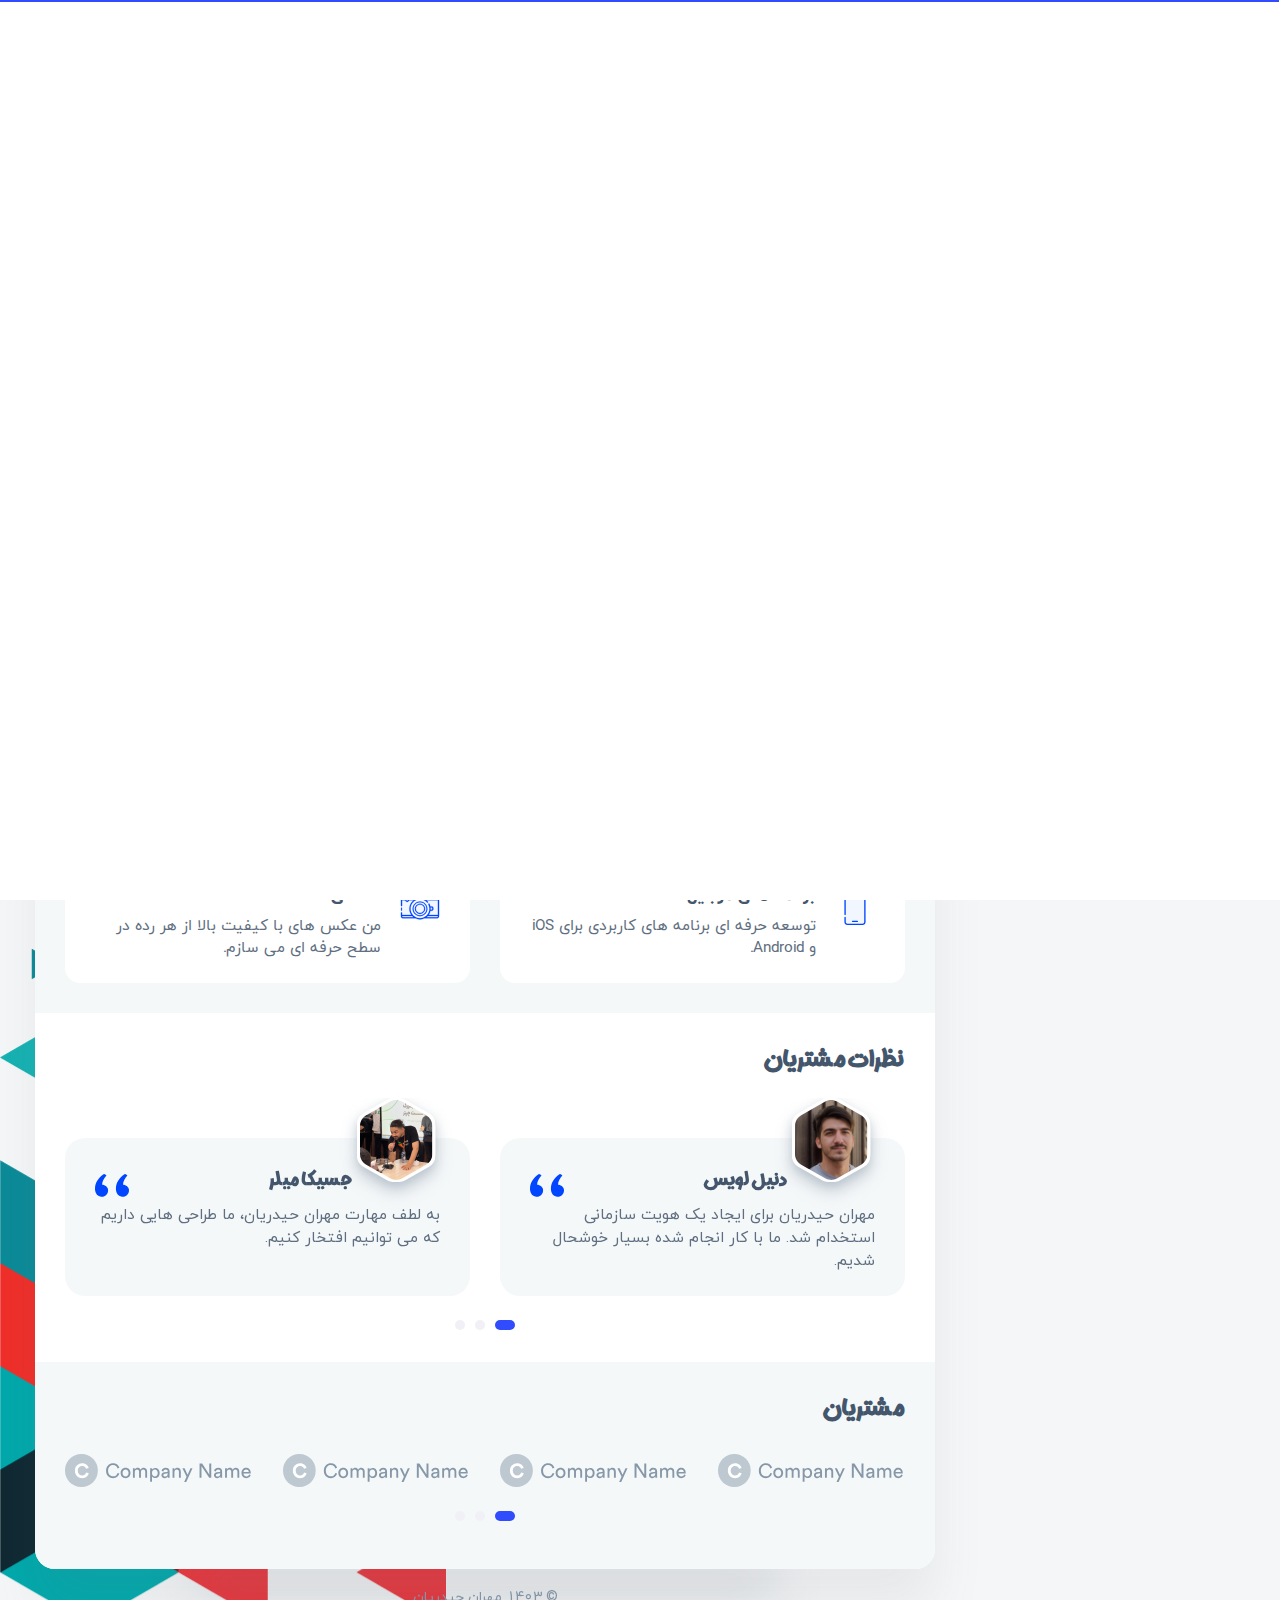
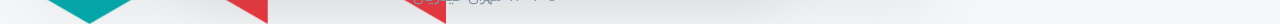
==== index.html @ 24dc7ac8 "create simple project" ====
<!DOCTYPE html>
<html lang="fa">

<head>
    <meta charset="utf-8"/>
    <title>Creator</title>

	<!-- Meta Data -->
	<meta http-equiv="X-UA-Compatible" content="IE=edge">
	<meta name="viewport" content="width=device-width, initial-scale=1, shrink-to-fit=no">
	<meta name="format-detection" content="telephone=no"/>
    <meta name="format-detection" content="address=no"/>
    <meta name="author" content="AliNiyazi" />
    <meta name="description" content="vCard" />

    <!-- Twitter data -->
    <meta name="twitter:card" content="summary_large_image">
    <meta name="twitter:site" content="@AliNiyazi">
    <meta name="twitter:title" content="vCard">
    <meta name="twitter:description" content="vCard">
    <meta name="twitter:image" content="assets/images/social.html">

    <!-- Open Graph data -->
    <meta property="og:title" content="ArtTemplate" />
    <meta property="og:type" content="website" />
    <meta property="og:url" content="your url website" />
    <meta property="og:image" content="assets/images/social.html" />
    <meta property="og:description" content="vCard" />
    <meta property="og:site_name" content="vCard" />

	<!-- Favicons -->
	<link rel="apple-touch-icon" sizes="144x144" href="assets/images/favicons/apple-touch-icon-144x144.png">
	<link rel="apple-touch-icon" sizes="114x114" href="assets/images/favicons/apple-touch-icon-114x114.png">
	<link rel="apple-touch-icon" sizes="72x72" href="assets/images/favicons/apple-touch-icon-72x72.png">
	<link rel="apple-touch-icon" sizes="57x57" href="assets/images/favicons/apple-touch-icon-57x57.png">
	<link rel="shortcut icon" href="assets/images/favicons/favicon.png" type="image/png">

    <!-- Styles -->
	<link rel="stylesheet" type="text/css" href="assets/styles/style.css"/>
	<link rel="stylesheet" type="text/css" href="assets/demo/style-demo.css"/>
	<link rel="stylesheet" type="text/css" href="assets/styles/rtl.css"/>

</head>
<body class="bg-triangles">
    <!-- Preloader -->
    <div class="preloader">
	    <div class="preloader__wrap">
		    <div class="circle-pulse">
                <div class="circle-pulse__1"></div>
                <div class="circle-pulse__2"></div>
            </div>
		    <div class="preloader__progress"><span></span></div>
		</div>
	</div>

    <main class="main">
	    <div class="container gutter-top">
		    <div class="row sticky-parent">
			    <!-- Sidebar -->
                <aside class="col-12 col-md-12 col-xl-3">
				    <div class="sidebar box shadow pb-0 sticky-column">
						<svg class="avatar avatar--180" viewBox="0 0 188 188">
                            <g class="avatar__box">
                                <image xlink:href="assets/img/avatar-1.jpg" height="100%" width="100%" />
                            </g>
                        </svg>
						<div class="text-center">
						    <h3 class="title title--h3 sidebar__user-name"><span class="weight--500"> مهران حیدریان</span>  </h3>
							<div class="badge badge--gray">دولوپر فرانت</div>

					
							<!-- Social -->
		                    <div class="social">
		                        <a class="social__link" href="https://www.facebook.com/mehran998h"><i class="font-icon icon-facebook"></i></a>
		                        <a class="social__link" href="https://www.dribbble.com/mehran98"><i class="font-icon icon-dribbble"></i></a>
		                        <a class="social__link" href="https://www.linkedin.com/mehran98a"><i class="font-icon icon-linkedin2"></i></a>
		                    </div>
						</div>

						<div class="sidebar__info box-inner box-inner--rounded">
		                    <ul class="contacts-block">
					            <li class="contacts-block__item" data-toggle="tooltip" data-placement="top" title="تاریخ تولد">
							        <i class="font-icon icon-calendar"></i>20 مهر 1377</li>
						        <li class="contacts-block__item" data-toggle="tooltip" data-placement="top" title="آدرس">
							        <i class="font-icon icon-location"></i>ایران, تهران
							    </li>
						        <li class="contacts-block__item" data-toggle="tooltip" data-placement="top" title="ایمیل">
							        <a href="mailto:mehran98a@gmail.com"><i class="font-icon icon-envelope"></i>mehran98a@gmail.com</a>
							    </li>
						        <li class="contacts-block__item" data-toggle="tooltip" data-placement="top" title="تلفن">
							        <i class="font-icon icon-phone"></i>09362806133</li>
						        <li class="contacts-block__item" data-toggle="tooltip" data-placement="top" title="اسکایپ">
							        <a href="skype:skype-example"><i class="font-icon icon-skype"></i>mehran98</a>
							    </li>
					        </ul>

							<a class="btn btn--blue-gradient" href="#"><i class="font-icon icon-download"></i> دانلود رزومه</a>
						</div>
					</div>
		        </aside>

				<!-- Content -->
		        <div class="col-12 col-md-12 col-xl-9">
				    <div class="box shadow pb-0">
					    <!-- Menu -->
					    <div class="circle-menu">
						    <div class="hamburger">
                                <div class="line"></div>
                                <div class="line"></div>
                                <div class="line"></div>
                            </div>
						</div>
						<div class="inner-menu js-menu">
						    <ul class="nav">
                                <li class="nav__item"><a class="active" href="index.html">درباره من</a></li>
								<li class="nav__item"><a href="resume.html">رزومه من</a></li>
                                <li class="nav__item"><a href="portfolio.html">نمونه کار ها</a></li>
                                <li class="nav__item"><a href="blog.html">وبلاگ</a></li>
                                <li class="nav__item"><a href="contact.html">تماس با من</a></li>
                            </ul>
						</div>

					    <!-- About -->
						<div class="pb-0 pb-sm-2">
		                    <h1 class="title title--h1 title__separate">درباره من</h1>
						    <p>من یک برنامه‌نویس وب با تمرکز بر توسعه فرانت‌اند هستم و با ابزارهایی مثل React و Next.js دنیای وب را به تجربه‌ای جذاب‌تر و کارآمدتر تبدیل می‌کنم. شور و اشتیاق من در کدنویسی، خلق راهکارهای نوآورانه و خلاقانه‌ای است که نه‌تنها زیبا و کاربرپسند باشند، بلکه عملکردی سریع و بهینه ارائه دهند.
هر پروژه برای من فرصتی است تا مرزهای خلاقیت را جابه‌جا کنم و به چالش‌های جدید با ایده‌هایی منحصر‌به‌فرد پاسخ دهم. با نگاهی دقیق به جزئیات و تعهد به کیفیت، هدفم ساختن تجربه‌هایی است که تأثیری ماندگار بر کاربران بگذارد. من همواره در حال یادگیری و بهبود هستم تا بهترین‌ها را به دنیای وب بیاورم.</p>
                            <p>من یک برنامه‌نویس وب با تمرکز بر توسعه فرانت‌اند هستم و با ابزارهایی مثل React و Next.js دنیای وب را به تجربه‌ای جذاب‌تر و کارآمدتر تبدیل می‌کنم. شور و اشتیاق من در کدنویسی، خلق راهکارهای نوآورانه و خلاقانه‌ای است که نه‌تنها زیبا و کاربرپسند باشند، بلکه عملکردی سریع و بهینه ارائه دهند.
هر پروژه برای من فرصتی است تا مرزهای خلاقیت را جابه‌جا کنم و به چالش‌های جدید با ایده‌هایی منحصر‌به‌فرد پاسخ دهم. با نگاهی دقیق به جزئیات و تعهد به کیفیت، هدفم ساختن تجربه‌هایی است که تأثیری ماندگار بر کاربران بگذارد. من همواره در حال یادگیری و بهبود هستم تا بهترین‌ها را به دنیای وب بیاورم.کتابهای زیادی در شصت و سه درصد گذشته، حال و آینده شناخت فراوان جامعه و متخصصان را می طلبد تا با نرم افزارها شناخت بیشتری را برای طراحان رایانه ای علی الخصوص طراحان خلاقی و فرهنگ پیشرو در زبان فارسی ایجاد کرد. </p>
					    </div>

						<!-- What -->
						<div class="box-inner pb-0">
						    <h2 class="title title--h3">چه کاری انجام می دهم</h2>
							<div class="row">
							    <!-- Case Item -->
							    <div class="col-12 col-lg-6">
							        <div class="case-item box box__second">
									    <img class="case-item__icon" src="assets/icons/icon-design.svg" alt="" />
										<div>
									        <h3 class="title title--h5">طراحی وب سایت</h3>
										    <p class="case-item__caption">مدرن ترین و با کیفیت بالا طراحی شده در سطح حرفه ای.</p>
										</div>
									</div>
								</div>

								<!-- Case Item -->
								<div class="col-12 col-lg-6">
							        <div class="case-item box box__second">
									    <img class="case-item__icon" src="assets/icons/icon-dev.svg" alt="" />
										<div>
									        <h3 class="title title--h5">توسعه دهنده وب</h3>
										    <p class="case-item__caption">با کیفیت بالا و حرفه ای توسعه سایت ها در سطح حرفه ای.</p>
										</div>
									</div>
								</div>

								<!-- Case Item -->
								<div class="col-12 col-lg-6">
								    <div class="case-item box box__second">
								        <img class="case-item__icon" src="assets/icons/icon-app.svg" alt="" />
										<div>
								            <h3 class="title title--h5">برنامه های موبایل</h3>
									        <p class="case-item__caption">توسعه حرفه ای برنامه های کاربردی برای iOS و Android.</p>
										</div>
								   </div>
								</div>

								<!-- Case Item -->
								<div class="col-12 col-lg-6">
								    <div class="case-item box box__second">
									    <img class="case-item__icon" src="assets/icons/icon-photo.svg" alt="" />
										<div>
									        <h3 class="title title--h5">عکاسی</h3>
										    <p class="case-item__caption">من عکس های با کیفیت بالا از هر رده در سطح حرفه ای می سازم.</p>
										</div>
									</div>
								</div>
							</div>
						</div>

						<!-- Testimonials -->
						<div class="box-inner box-inner--white">
						    <h2 class="title title--h3">نظرات مشتریان</h2>

						    <div class="swiper-container js-carousel-review">
                                <div class="swiper-wrapper">
								    <!-- Item review -->
                                    <div class="swiper-slide review-item">
										<svg class="avatar avatar--80" viewBox="0 0 84 84">
                                            <g class="avatar__hexagon">
                                                <image xlink:href="assets/img/avatar-2.jpg" height="100%" width="100%" />
                                            </g>
                                        </svg><!-https://t.me/sab zrea ->
									    <h4 class="title title--h5">دنیل لویس</h4>
										<p class="review-item__caption"> مهران حیدریان برای ایجاد یک هویت سازمانی استخدام شد. ما با کار انجام شده بسیار خوشحال شدیم.</p>
									</div>

									<!-- Item review -->
                                    <div class="swiper-slide review-item">
										<svg class="avatar avatar--80" viewBox="0 0 84 84">
                                            <g class="avatar__hexagon">
                                                <image xlink:href="assets/img/avatar-3.jpg" height="100%" width="100%" />
                                            </g>
                                        </svg>
									    <h4 class="title title--h5">جسیکا میلر</h4>
										<p class="review-item__caption">به لطف مهارت  مهران حیدریان، ما طراحی هایی داریم که می توانیم افتخار کنیم.</p>
									</div>

									<!-- Item review -->
                                    <div class="swiper-slide review-item">
										<svg class="avatar avatar--80" viewBox="0 0 84 84">
                                            <g class="avatar__hexagon">
                                                <image xlink:href="assets/img/avatar-4.jpg" height="100%" width="100%" />
                                            </g>
                                        </svg>
									    <h4 class="title title--h5">تانیا رویز</h4>
										<p class="review-item__caption"> مهران حیدریان برای ایجاد یک هویت سازمانی استخدام شد. ما با کار انجام شده بسیار خوشحال شدیم.</p>
									</div>

									<!-- Item review -->
                                    <div class="swiper-slide review-item">
										<svg class="avatar avatar--80" viewBox="0 0 84 84">
                                            <g class="avatar__hexagon">
                                                <image xlink:href="assets/img/avatar-5.jpg" height="100%" width="100%" />
                                            </g>
                                        </svg>
									    <h4 class="title title--h5">توماس کاسترو</h4>
										<p class="review-item__caption">به لطف مهارت  مهران حیدریان، ما طراحی هایی داریم که می توانیم افتخار کنیم.</p>
									</div>
                                </div>

                                <div class="swiper-pagination"></div>
                            </div>
						</div>

						<!-- Clients -->
						<div class="box-inner box-inner--rounded">
						    <h2 class="title title--h3">مشتریان</h2>

							<div class="swiper-container js-carousel-clients">
                                <div class="swiper-wrapper">
								    <!-- Item client -->
                                    <div class="swiper-slide">
									    <a href="#"><img src="assets/img/logo-partner.svg" alt="Logo" /></a>
									</div>

								    <!-- Item client -->
                                    <div class="swiper-slide">
									    <a href="#"><img src="assets/img/logo-partner.svg" alt="Logo" /></a>
									</div>

								    <!-- Item client -->
                                    <div class="swiper-slide">
									    <a href="#"><img src="assets/img/logo-partner.svg" alt="Logo" /></a>
									</div>

								    <!-- Item client -->
                                    <div class="swiper-slide">
									    <a href="#"><img src="assets/img/logo-partner.svg" alt="Logo" /></a>
									</div>

								    <!-- Item client -->
                                    <div class="swiper-slide">
									    <a href="#"><img src="assets/img/logo-partner.svg" alt="Logo" /></a>
									</div>

									<!-- Item client -->
                                    <div class="swiper-slide">
									    <a href="#"><img src="assets/img/logo-partner.svg" alt="Logo" /></a>
									</div>
								</div>

								<div class="swiper-pagination"></div>
							</div>
						</div>
					</div>

					<!-- Footer -->
					<footer class="footer">© 1403  مهران حیدریان</footer>
		        </div>
			</div>
		</div>
    </main>

    <div class="back-to-top"></div>

    <!-- SVG masks -->
    <svg class="svg-defs">
        <clipPath id="avatar-box">
            <path d="M1.85379 38.4859C2.9221 18.6653 18.6653 2.92275 38.4858 1.85453 56.0986.905299 77.2792 0 94 0c16.721 0 37.901.905299 55.514 1.85453 19.821 1.06822 35.564 16.81077 36.632 36.63137C187.095 56.0922 188 77.267 188 94c0 16.733-.905 37.908-1.854 55.514-1.068 19.821-16.811 35.563-36.632 36.631C131.901 187.095 110.721 188 94 188c-16.7208 0-37.9014-.905-55.5142-1.855-19.8205-1.068-35.5637-16.81-36.63201-36.631C.904831 131.908 0 110.733 0 94c0-16.733.904831-37.9078 1.85379-55.5141z"/>
        </clipPath>
        <clipPath id="avatar-hexagon">
             <path d="M0 27.2891c0-4.6662 2.4889-8.976 6.52491-11.2986L31.308 1.72845c3.98-2.290382 8.8697-2.305446 12.8637-.03963l25.234 14.31558C73.4807 18.3162 76 22.6478 76 27.3426V56.684c0 4.6805-2.5041 9.0013-6.5597 11.3186L44.4317 82.2915c-3.9869 2.278-8.8765 2.278-12.8634 0L6.55974 68.0026C2.50414 65.6853 0 61.3645 0 56.684V27.2891z"/>
        </clipPath>
    </svg>
	<!-- Demo Menu -->
	<div class="btnSlideNav slideOpen"></div>
	<div class="btnSlideNav slideClose"></div>
	<ul class="slideNav">
				<li class="slideNav__item rtl-mode"><h4 class="title title--5">صفحات بیشتر</h4> </li>
		<li class="slideNav__item"><a href="index.html">1. صفحه اصلی</a></li>
		<li class="slideNav__item"><a href="one-page.html">2. صفحه تکی</a></li>
		<li class="slideNav__item"><a href="background-3.html">3. تم   </a></li>
		<li class="slideNav__item"><a href="background-2.html">4.  تم </a></li>
		<li class="slideNav__item"><a href="background-5.html">5. تم </a></li>
		<li class="slideNav__item"><a href="background-4.html">6. تم </a></li>	</ul>
	<div class="overlay-slideNav"></div>
	<!-- Demo Menu -->
	<!-- JavaScripts -->
	<script src="assets/js/jquery-3.4.1.min.js"></script>
	<script src="assets/js/plugins.min.js"></script>
	<script src="assets/js/common.js"></script>
	<script src="assets/demo/plugins-demo.js"></script>

</body>

</html>
---- assets/styles/style.css ----
/* ------------------------------------------------
Create By Creator Mehran98
------------------------------------------------ */
/* ------------------------------------------------

 - General Styles
 - Background
 - Typography
 - Preloader
 - Form
 - Button
 - Preloader
 - Sidebar
 - Sections
 - Navbar
 - Footer
 - Cases
 - Clients
 - Contact
 - Single post
 - Footer
 - Contact
 - Portfolio
 - News
 - Single news
 - Testimonials
 - Timeline
 - Other
 
------------------------------------------------ */
@import url(vendors/bootstrap.min.css);
@import url(vendors/swiper.min.css);
@import url(vendors/simplebar.min.css);
@import url(../icons/style.css);
@import url("https://fonts.googleapis.com/css?family=Archivo:400,400i,500,500i,600,600i,700,700i&amp;display=swap");
@import url("https://fonts.googleapis.com/css?family=Merriweather:400,900&amp;display=swap");
/* -----------------------------------------------------------------
    - General Styles
----------------------------------------------------------------- */
*,
::before,
::after {
  background-repeat: no-repeat;
  box-sizing: border-box;
}

html {
  font-size: 16px;
  -webkit-overflow-scrolling: touch;
  -webkit-box-sizing: border-box;
  box-sizing: border-box;
  -ms-overflow-x: hidden;
}

body, html {
  font-size: 1rem;
  -webkit-text-size-adjust: 100%;
}

body {
  background-color: #F5F6F7;
  color: #44566C;
  font-family: "Archivo", sans-serif;
  font-size: 0.9375rem;
  font-weight: 400;
  line-height: 1.65;
  min-height: 100vh;
  overflow-x: hidden;
  -ms-overflow-style: scrollbar;
  -webkit-font-smoothing: antialiased;
}
@media only screen and (max-width: 580px) {
  body {
    line-height: 1.6;
  }
}

html.is-scroll-disabled body {
  height: 100vh;
  overflow: hidden;
}

@media all and (-ms-high-contrast: none), (-ms-high-contrast: active) {
  html.is-scroll-disabled {
    overflow: hidden;
  }
}
.no-scroll {
  overflow: hidden;
  -ms-overflow-style: none;
}

.no-scroll-height {
  overflow-x: hidden;
}

.svg-defs {
  position: absolute;
  height: 0;
  width: 0;
}

.bg-triangles {
  background-image: url(../images/triangles-top.svg), url(../images/triangles-bottom.svg);
  background-position: left top, right bottom;
  background-repeat: no-repeat;
  background-size: inherit;
}
@media only screen and (max-width: 580px) {
  .bg-triangles {
    background-size: contain;
  }
}
.bg-triangles-2 {
  background-image: url(../images/triangle-2-top.svg), url(../images/triangle-2-bottom.svg);
  background-position: right top, left bottom;
  background-repeat: no-repeat;
  background-size: 50%;
  background-attachment: fixed;
}
@media only screen and (max-width: 991px) {
  .bg-triangles-2 {
    background-size: contain;
  }
}
.bg-peach {
  background-image: linear-gradient(115.29deg, #FFF2E7 1.33%, #FFCADA 98.21%);
  background-attachment: fixed;
}
.bg-green {
  background-image: linear-gradient(115.29deg, #0DC8A9 1.33%, #32CBC8 98.21%);
  background-attachment: fixed;
}
.bg-green-2 {
  background-image: linear-gradient(135deg, #9be15d 0%, #00d9a6 100%);
  background-attachment: fixed;
}

/* -----------------------------------------------------------------
    - Typography
----------------------------------------------------------------- */
h1, h2, h3, h4, h5, h6 {
  font-family: "Archivo", sans-serif;
  font-weight: 700;
  line-height: 1.3;
}

.title--h1 {
  font-size: 2rem;
  margin-bottom: 1.0625rem;
}
@media only screen and (max-width: 580px) {
  .title--h1 {
    font-size: 1.75rem;
  }
}
.title--h2 {
  font-size: 1.75rem;
}
@media only screen and (max-width: 580px) {
  .title--h2 {
    font-size: 1.5rem;
  }
}
.title--h3 {
  font-size: 1.5rem;
  margin-bottom: 1.3125rem;
}
@media only screen and (max-width: 580px) {
  .title--h3 {
    font-size: 1.25rem;
    margin-bottom: 1rem;
  }
}
.title--h4 {
  font-size: 1.25rem;
  margin-bottom: 0.8125rem;
}
@media only screen and (max-width: 580px) {
  .title--h4 {
    font-size: 1rem;
  }
}
.title--h5 {
  font-size: 1rem;
}
@media only screen and (max-width: 580px) {
  .title--h5 {
    font-size: 0.9375rem;
  }
}
.title--h6 {
  font-size: 0.75rem;
}
.title--center {
  text-align: center;
}
.title--tone {
  color: #304CFD;
}
.title-icon {
  margin-right: 0.5rem;
  margin-top: -0.25rem;
  height: 2.5rem;
  width: 2.5rem;
}
@media only screen and (max-width: 580px) {
  .title-icon {
    height: 2.0833333333rem;
    width: 2.0833333333rem;
  }
}
.title__separate {
  margin-bottom: 2.3125rem;
  position: relative;
}
.title__separate::before {
  content: '';
  background-color: #304CFD;
  border-radius: 0.5rem;
  height: 0.3125rem;
  position: absolute;
  bottom: -1.0625rem;
  left: 0;
  width: 3.125rem;
  z-index: 1;
}
@media only screen and (max-width: 580px) {
  .title__separate {
    margin-bottom: 1.5rem;
  }
  .title__separate::before {
    height: 0.1875rem;
    bottom: -0.5625rem;
    width: 3rem;
  }
}

@media only screen and (max-width: 991px) {
  .first-title {
    transition: all .3s ease-in-out;
  }
}

@media only screen and (max-width: 991px) {
  .open-menu .first-title {
    padding-top: 2.5625rem;
  }
}
@media only screen and (max-width: 580px) {
  .open-menu .first-title {
    padding-top: 0;
  }
}

.weight--400 {
  font-weight: 400;
}
.weight--500 {
  font-weight: 500;
}
.weight--600 {
  font-weight: 600;
}
.weight--700 {
  font-weight: 700;
}

.color--light {
  color: #8697A8;
}
.color--dark {
  color: #44566C;
}

.block-quote {
  font-size: 1.3125rem;
  font-weight: 400;
  font-style: italic;
  margin: 1.8125rem 0;
  position: relative;
  line-height: 1.6;
}
@media only screen and (max-width: 991px) {
  .block-quote {
    padding-left: 3.8125rem;
  }
}
@media only screen and (max-width: 580px) {
  .block-quote {
    font-size: 1.125rem;
    margin: 1rem 0;
    padding-left: 0;
    padding-top: 2.8125rem;
  }
  .block-quote p {
    margin-bottom: 0.5rem;
  }
}
.block-quote::before {
  background-image: url(../images/icon-quote.svg);
  background-repeat: no-repeat;
  background-position: center;
  background-size: cover;
  content: '';
  height: 2.125rem;
  margin: 0 auto;
  position: absolute;
  top: 0;
  left: -3.375rem;
  width: 2.125rem;
}
@media only screen and (max-width: 991px) {
  .block-quote::before {
    left: 0;
  }
}
.block-quote__author {
  font-size: 1rem;
  font-style: normal;
  display: block;
  margin-top: 0.5625rem;
  padding-left: 3rem;
  position: relative;
}
@media only screen and (max-width: 580px) {
  .block-quote__author {
    font-size: 0.875rem;
    margin-top: 0;
    padding-left: 2rem;
  }
}
.block-quote__author::before {
  content: '';
  background-color: #44566C;
  height: 0.0625rem;
  margin-bottom: auto;
  margin-top: auto;
  position: absolute;
  top: 0;
  bottom: 0;
  left: 0;
  width: 2rem;
}
@media only screen and (max-width: 580px) {
  .block-quote__author::before {
    width: 1rem;
  }
}

a {
  color: #304CFD;
  cursor: pointer;
  text-decoration: none;
  -webkit-text-decoration-skip: objects;
  transition: color 0.3s cubic-bezier(0.72, 0.16, 0.345, 0.875);
}
a:hover {
  color: #304CFD;
  outline: none;
  text-decoration: underline;
}
a.decoration--none {
  text-decoration: none;
}

.noGutters-Top {
  margin-top: 0 !important;
}
.noGutters-Bottom {
  margin-bottom: 0 !important;
}
.noGutters-Left {
  margin-left: 0 !important;
}
.noGutters-Right {
  margin-right: 0 !important;
}

.description {
  color: #F5F8F9;
  margin-bottom: 1.875rem;
}

.foreword {
  color: #F5F8F9;
  font-size: 1.125rem;
}

img {
  max-width: 100%;
  -webkit-user-select: none;
  -moz-user-select: none;
  -ms-user-select: none;
  user-select: none;
}

iframe {
  background-color: #44566C;
  border: 0;
  display: block;
  height: 100%;
  width: 100%;
}

.cover {
  object-fit: cover;
  object-position: center;
  font-family: 'object-fit: cover; object-position: center;';
  height: 100%;
  width: 100%;
}

::-moz-selection {
  background: transparent;
  color: #304CFD;
}

::selection {
  background: transparent;
  color: #304CFD;
}

/* -----------------------------------------------------------------
    - Form
----------------------------------------------------------------- */
.input, .textarea, select,
.custom-select {
  background-color: #F5F8F9;
  border: 1px solid #F5F8F9;
  border-radius: 20px;
  box-shadow: none;
  color: #44566C;
  font-size: inherit;
  height: auto;
  padding: 0.875rem 1.375rem 0.8125rem;
  position: relative;
  width: 100%;
  -webkit-appearance: none;
  -moz-appearance: none;
  appearance: none;
}
@media only screen and (max-width: 580px) {
  .input, .textarea, select,
  .custom-select {
    padding: 0.8125rem 1.375rem 0.75rem;
  }
}

.input:focus, .textarea:focus, select:focus,
.custom-select:focus {
  background-color: #F5F8F9;
  color: #44566C;
  box-shadow: none;
  outline: none;
}

.input {
  line-height: inherit;
}
@media all and (-ms-high-contrast: none), (-ms-high-contrast: active) {
  .input {
    line-height: 0;
  }
}
.input--white {
  background-color: #fff;
}
.input--white:focus {
  background-color: #fff;
}
.input__icon {
  padding-left: 3.375rem;
}
@media only screen and (max-width: 580px) {
  .input__icon {
    padding-left: 2.8125rem;
  }
}

.textarea {
  border-radius: 20px;
  display: block;
  padding: 0.8125rem 1.1875rem;
  resize: none;
}
.textarea--white {
  background-color: #fff;
}
.textarea--white:focus {
  background-color: #fff;
}

.form-group {
  margin-bottom: 2rem;
  position: relative;
}
@media only screen and (max-width: 580px) {
  .form-group {
    margin-bottom: 1.6875rem;
  }
}
.form-group .font-icon {
  color: #8697A8;
  font-size: 1.0625rem;
  margin: auto 0;
  position: absolute;
  top: 0;
  bottom: 0;
  left: 2.375rem;
  height: 1rem;
  width: 1rem;
  z-index: 1;
}
@media only screen and (max-width: 580px) {
  .form-group .font-icon {
    font-size: 1rem;
    left: 2.0625rem;
  }
}

.help-block {
  position: absolute;
  font-size: 0.75rem;
  line-height: 1.4;
  padding-top: 0.3125rem;
  padding-left: 0.375rem;
}
@media only screen and (max-width: 580px) {
  .help-block {
    font-size: 0.6875rem;
  }
}

.with-errors {
  color: #FF3D57;
}

.has-error input,
.has-error textarea,
.has-error input:focus,
.has-error textarea:focus {
  border-color: #FF3D57;
}

#validator-contact {
  font-size: 0.875rem;
  margin-top: 1rem;
}

.form-control::-webkit-input-placeholder {
  color: #8697A8;
}

.form-control::-moz-placeholder {
  color: #8697A8;
}

.form-control:-ms-input-placeholder {
  color: #8697A8;
}

.form-control::-ms-input-placeholder {
  color: #8697A8;
}

.form-control::placeholder {
  color: #8697A8;
}

input:invalid,
textarea:invalid {
  outline: none !important;
}

.custom-control-input:focus ~ .custom-control-label::before {
  box-shadow: 0 0 0 0.125rem rgba(48, 76, 253, 0.25);
}
.custom-control-input:focus:not(:checked) ~ .custom-control-label::before {
  border-color: #304CFD;
}
.custom-control-input:not(:disabled):active ~ .custom-control-label::before {
  border-color: #fff;
  background-color: transparent;
}
.custom-control-input:checked ~ .custom-control-label::before {
  border-color: #304CFD;
  background-color: #304CFD;
}

.custom-control-label {
  line-height: 1.55;
  padding-left: 0.5rem;
}
.custom-control-label::before {
  background-color: transparent;
  border: 1px solid #F0F0F6;
}

select,
.custom-select {
  background: url("data:image/svg+xml,%3csvg xmlns='http://www.w3.org/2000/svg' viewBox='0 0 4 5'%3e%3cpath fill='%23fff' d='M2 0L0 2h4zm0 5L0 3h4z'/%3e%3c/svg%3e") no-repeat right 0.1rem center/10px 16px;
}
select option,
.custom-select option {
  color: #44566C;
}

.dropdown-menu {
  border: 0;
  border-radius: 10px;
  box-shadow: 0 0.5rem 2.5rem rgba(134, 151, 168, 0.25);
  color: #5F6F81;
  font-size: 0.9375rem;
}
.dropdown-menu::before {
  content: '';
  border-left: 0.375rem solid transparent;
  border-right: 0.375rem solid transparent;
  border-bottom: 0.375rem solid #fff;
  height: 0;
  position: absolute;
  top: -0.375rem;
  left: 1.0625rem;
  width: 0;
}
.dropdown.dropup .dropdown-menu::before {
  border-left: 0.375rem solid transparent;
  border-right: 0.375rem solid transparent;
  border-top: 0.375rem solid #fff;
  border-bottom: 0.375rem solid transparent;
  top: auto;
  bottom: -0.75rem;
}

.progress {
  background-color: #F0F0F6;
  border-radius: 1rem;
  height: 1.5rem;
  margin-bottom: 1.5rem;
  overflow: inherit;
  position: relative;
  text-align: right;
}
@media only screen and (max-width: 580px) {
  .progress {
    margin-bottom: 1rem;
  }
}
.progress:last-child {
  margin-bottom: 0;
}
.progress-bar {
  background-color: #304CFD;
  border-radius: 1rem;
  overflow: hidden;
  position: relative;
  width: 0%;
  z-index: 1;
}
.progress .progress-text {
  display: flex;
  align-items: center;
  justify-content: space-between;
  height: 100%;
  padding-left: 0.8125rem;
  padding-right: 0.8125rem;
  position: absolute;
  top: 0;
  left: 0;
  width: 100%;
  z-index: 1;
}
.progress .progress-text > * {
  min-width: 0;
}

@media screen and (-ms-high-contrast: active), (-ms-high-contrast: none) {
  .progress-text span:nth-child(2) {
    float: right;
  }
}
.badge {
  font-size: 0.9375rem;
  font-weight: 400;
  border-radius: 10rem;
  padding: 0.5rem 1rem;
}
@media only screen and (max-width: 580px) {
  .badge {
    font-size: 0.875rem;
  }
}
.badge--light {
  background-color: #F5F6F7;
  color: #44566C;
}
.badge--gray {
  background-color: #F0F0F6;
  color: #44566C;
}
.badge--dark {
  background-color: #44566C;
  color: #fff;
}
.badge--blue {
  background-color: #304CFD;
  color: #fff;
}
.badge--blue-gradient {
  background-image: linear-gradient(to right, #0081ff 0%, #3fa0ff 50%, #0045ff 100%);
  color: #fff;
}
.badge--aqua {
  background-color: #00F1E2;
  color: #fff;
}
.badge--red {
  background-color: #FF3D57;
  color: #fff;
}

.tooltip {
  font-family: "Archivo", sans-serif;
}
.tooltip-inner {
  max-width: 12.5rem;
  padding: 0.25rem 0.5625rem 0.25rem;
  background-color: #44566C;
  border-radius: 0.25rem;
  box-shadow: 0 1rem 2rem rgba(134, 151, 168, 0.25), 0 0.125rem 1rem rgba(134, 151, 168, 0.5);
}
.tooltip.show {
  opacity: 1;
}

.bs-tooltip-top .arrow::before,
.bs-tooltip-auto[x-placement^="top"] .arrow::before {
  border-width: 0.3125rem 0.3125rem 0;
  border-top-color: #44566C;
}

.bs-tooltip-right .arrow::before,
.bs-tooltip-auto[x-placement^="right"] .arrow::before {
  border-width: 0.3125rem 0.3125rem 0.3125rem 0;
  border-right-color: #44566C;
}

.bs-tooltip-left .arrow::before,
.bs-tooltip-auto[x-placement^="left"] .arrow::before {
  border-width: 0.3125rem 0 0.3125rem 0.3125rem;
  border-left-color: #44566C;
}

.bs-tooltip-bottom .arrow::before,
.bs-tooltip-auto[x-placement^="bottom"] .arrow::before {
  border-width: 0 0.3125rem 0.3125rem;
  border-bottom-color: #44566C;
}

.btn {
  background-color: #304CFD;
  border-radius: 20px;
  border: 0;
  box-shadow: 0 0.5rem 1rem rgba(48, 76, 253, 0.15), 0 0.125rem 0.25rem rgba(48, 76, 253, 0.15);
  color: #fff;
  cursor: pointer;
  font-size: 1rem;
  font-weight: 400;
  line-height: inherit;
  padding: 0.9375rem 2rem 0.875rem;
  position: relative;
  transition: .4s ease-in-out;
  white-space: nowrap;
}
.btn:hover {
  color: #fff;
  box-shadow: none;
  opacity: .9;
}
.btn:focus {
  box-shadow: 0 1.5rem 2.5rem rgba(48, 76, 253, 0.1), 0 0.5rem 1rem rgba(48, 76, 253, 0.1);
}
.btn::before {
  content: '';
  box-shadow: 0 0.25rem 2rem rgba(48, 76, 253, 0.25), 0 0.25rem 1rem rgba(48, 76, 253, 0.25);
  margin: 0 auto;
  height: 1rem;
  position: absolute;
  right: 0;
  bottom: 0;
  left: 0;
  transition: .4s ease-in-out;
  width: 64%;
  z-index: -1;
}
.btn:hover::before {
  box-shadow: none;
}
.btn--light {
  background-color: #F5F8F9;
  color: #44566C;
}
.btn--gray {
  background-color: #F0F0F6;
  color: #44566C;
}
.btn--dark {
  background-color: #44566C;
}
.btn--blue-gradient {
  background-size: 200% auto;
  background-image: linear-gradient(to right, #0081ff 0%, #3fa0ff 50%, #0045ff 100%);
}
.btn--red {
  background-color: #FF3D57;
  color: #fff;
}
.btn .font-icon {
  margin-right: 0.375rem;
}

button:focus {
  outline: none;
}

/* -----------------------------------------------------------------
    - Preloader
----------------------------------------------------------------- */
.preloader {
  display: flex;
  align-items: center;
  justify-content: center;
  background-color: #fff;
  position: fixed;
  top: 0;
  left: 0;
  width: 100%;
  height: 100%;
  overflow: hidden;
  text-align: center;
  z-index: 1106;
  opacity: 1;
}
.preloader > * {
  min-width: 0;
}
.preloader__wrap {
  width: 100%;
  max-width: 9.375rem;
}
.preloader__progress {
  background: #fff;
  height: 0.125rem;
  position: absolute;
  top: 0;
  left: 0;
  overflow: hidden;
  width: 100%;
}
.preloader__progress span {
  background: #304CFD;
  position: absolute;
  top: 0;
  left: 0;
  height: 100%;
  width: 0;
}

.circle-pulse > * {
  position: absolute;
  top: 50%;
  left: 50%;
  border-radius: 50%;
  box-sizing: border-box;
  transform: scale(0);
  animation: pulse 1.6s linear infinite;
}

.circle-pulse__1 {
  width: 6rem;
  height: 6rem;
  margin-top: -3rem;
  margin-left: -3rem;
  background-color: #304CFD;
}

.circle-pulse__2 {
  width: 4.8rem;
  height: 4.8rem;
  margin-top: -2.4rem;
  margin-left: -2.4rem;
  background-color: rgba(48, 76, 253, 0.7);
  animation-delay: -0.8s;
}

@keyframes pulse {
  0% {
    transform: scale(0, 0);
    opacity: 1;
  }
  100% {
    transform: scale(1, 1);
    opacity: 0;
  }
}
/* -----------------------------------------------------------------
    - Sidebar
----------------------------------------------------------------- */
@media only screen and (max-width: 1200px) {
  .sidebar {
    margin-bottom: 1.875rem;
  }
}
@media only screen and (max-width: 580px) {
  .sidebar {
    margin-bottom: 1rem;
  }
}
.sidebar .avatar {
  margin-top: -8rem;
  margin-bottom: 1.5625rem;
  margin-left: auto;
  margin-right: auto;
  transition: all .3s ease-in-out;
}
.sidebar__user-name {
  font-size: 1.8125rem;
  font-family: "Merriweather", serif;
  margin-bottom: 0.875rem;
  position: relative;
}
@media only screen and (max-width: 580px) {
  .sidebar__user-name {
    font-size: 1.5rem;
    margin-bottom: 0.625rem;
  }
}
.sidebar__info {
  padding-top: 1.5625rem;
}
@media only screen and (max-width: 1200px) {
  .sidebar__info {
    text-align: center;
  }
}
@media only screen and (max-width: 580px) {
  .sidebar__info {
    padding-top: 1.5rem;
    padding-bottom: 1.25rem;
  }
}
.sidebar .btn {
  width: 100%;
}
@media only screen and (max-width: 1200px) {
  .sidebar .btn {
    width: 40%;
  }
}
@media only screen and (max-width: 991px) {
  .sidebar .btn {
    width: 60%;
  }
}
@media only screen and (max-width: 768px) {
  .sidebar .btn {
    width: 100%;
  }
}

.contacts-block {
  list-style: none;
  padding-left: 0;
  margin-bottom: 0.5rem;
  overflow: hidden;
}
@media only screen and (max-width: 1200px) {
  .contacts-block {
    margin-bottom: 1rem;
  }
}
@media only screen and (max-width: 768px) {
  .contacts-block {
    margin-bottom: 0.5rem;
    font-size: 1rem;
  }
}
@media only screen and (max-width: 580px) {
  .contacts-block {
    font-size: 0.9375rem;
  }
}
.contacts-block__item {
  display: flex;
  align-items: center;
  margin-bottom: 0.6875rem;
  overflow: hidden;
  text-overflow: ellipsis;
  white-space: nowrap;
}
.contacts-block__item > * {
  min-width: 0;
}
@media only screen and (max-width: 1200px) {
  .contacts-block__item {
    display: inline-block;
    margin-bottom: 0;
    margin-right: 1.5rem;
  }
}
@media only screen and (max-width: 768px) {
  .contacts-block__item {
    display: block;
    margin-left: auto;
    margin-right: auto;
    margin-bottom: 0.25rem;
  }
}
.contacts-block__item a {
  color: #44566C;
  text-decoration: none;
}
.contacts-block__item a:hover {
  color: #304CFD;
}
.contacts-block .font-icon {
  font-size: 1.125rem;
  margin-right: 0.875rem;
}

.sticky-column.is_stuck {
  margin-top: 1.875rem;
}
.sticky-column.is_stuck .avatar {
  margin-top: 0;
}

/* -----------------------------------------------------------------
    - Sections
----------------------------------------------------------------- */
@media (min-width: 1200px) {
  .container {
    max-width: 1240px;
  }
}
@media (min-width: 1300px) {
  .container {
    max-width: 1240px;
  }
}
.box {
  background-color: #fff;
  border-radius: 20px;
  padding: 1.875rem;
  position: relative;
  transition: box-shadow .3s ease-in-out;
}
@media only screen and (max-width: 580px) {
  .box {
    border-radius: 16px;
    padding: 1.25rem;
  }
}
.box__second {
  background-color: #fff;
  border-radius: 15.3846153846px;
}
@media only screen and (max-width: 580px) {
  .box__second {
    border-radius: 15.3846153846px;
  }
}
.box__large {
  padding: 1.875rem 2.5rem;
}
@media only screen and (max-width: 991px) {
  .box__large {
    padding: 1.875rem;
  }
}
@media only screen and (max-width: 580px) {
  .box__large {
    padding: 1.25rem;
  }
}
.box__large .box-inner::before,
.box__large .box-inner::after {
  width: 2.5rem;
}
@media only screen and (max-width: 991px) {
  .box__large .box-inner::before,
  .box__large .box-inner::after {
    width: 1.875rem;
  }
}
@media only screen and (max-width: 580px) {
  .box__large .box-inner::before,
  .box__large .box-inner::after {
    width: 1.25rem;
  }
}
.box__large .box-inner::before {
  left: -2.5rem;
}
@media only screen and (max-width: 991px) {
  .box__large .box-inner::before {
    left: -1.875rem;
  }
}
@media only screen and (max-width: 580px) {
  .box__large .box-inner::before {
    left: -1.25rem;
  }
}
.box__large .box-inner::after {
  right: -2.5rem;
}
@media only screen and (max-width: 991px) {
  .box__large .box-inner::after {
    right: -1.875rem;
  }
}
@media only screen and (max-width: 580px) {
  .box__large .box-inner::after {
    right: -1.25rem;
  }
}

.box-inner {
  background-color: #F5F8F9;
  padding-top: 2rem;
  padding-bottom: 2rem;
  position: relative;
  z-index: 0;
}
@media only screen and (max-width: 580px) {
  .box-inner {
    padding-top: 1.1875rem;
    padding-bottom: 1rem;
  }
}
.box-inner::before, .box-inner::after {
  content: '';
  background-color: #F5F8F9;
  height: 100%;
  position: absolute;
  top: 0;
  width: 1.875rem;
  z-index: -1;
}
@media only screen and (max-width: 580px) {
  .box-inner::before, .box-inner::after {
    width: 1.25rem;
  }
}
.box-inner::before {
  left: -1.875rem;
}
@media only screen and (max-width: 580px) {
  .box-inner::before {
    left: -1.25rem;
  }
}
.box-inner::after {
  right: -1.875rem;
}
@media only screen and (max-width: 580px) {
  .box-inner::after {
    right: -1.25rem;
  }
}
.box-inner--rounded::before {
  border-radius: 0 0 0 20px;
}
.box-inner--rounded::after {
  border-radius: 0 0 20px 0;
}
@media only screen and (max-width: 580px) {
  .box-inner--rounded::before {
    border-radius: 0 0 0 16px;
  }
  .box-inner--rounded::after {
    border-radius: 0 0 16px 0;
  }
}
.box-inner--white {
  background-color: #fff;
}
.box-inner--white::before, .box-inner--white::after {
  background-color: #fff;
}

.shadow {
  box-shadow: 0 2.5rem 3.125rem rgba(103, 118, 128, 0.1) !important;
}
.shadow::before {
  content: '';
  box-shadow: 0 1.875rem 3.125rem rgba(103, 118, 128, 0.2);
  position: absolute;
  right: 0;
  bottom: 0;
  left: 0;
  margin: 0 auto;
  height: 2rem;
  width: 65%;
  z-index: -1;
}
.shadow--orange {
  box-shadow: 0 2.5rem 3.125rem rgba(177, 68, 27, 0.1) !important;
}
.shadow--orange::before {
  box-shadow: 0 2.5rem 3.125rem rgba(177, 68, 27, 0.1);
}
.shadow--green {
  box-shadow: 0 2.5rem 3.125rem rgba(0, 115, 97, 0.1) !important;
}
.shadow--green::before {
  box-shadow: 0 2.5rem 3.125rem rgba(0, 115, 97, 0.1);
}

.js-image {
  background-size: cover;
  background-position: center;
  height: 100%;
  width: 100%;
}

.overlay {
  position: relative;
}
.overlay::before, .overlay--45::before, .overlay--80::before {
  content: '';
  background-color: rgba(68, 86, 108, 0.35);
  position: absolute;
  top: 0;
  left: 0;
  height: 100%;
  width: 100%;
  z-index: 2;
}
.overlay--45::before {
  background-color: rgba(68, 86, 108, 0.45);
}
.overlay--80::before {
  background-color: rgba(68, 86, 108, 0.8);
}

.gutter-top {
  padding-top: 10rem;
}
@media only screen and (max-width: 580px) {
  .gutter-top {
    padding-top: 9rem;
  }
}

.avatar {
  display: block;
  height: 100%;
  width: 100%;
}
.avatar--180 {
  max-height: 11.25rem;
  max-width: 11.25rem;
  height: 11.25rem;
  width: 11.25rem;
}
.avatar--80 {
  max-height: 5rem;
  max-width: 5rem;
  filter: drop-shadow(-0.15625rem 0 0 #fff) drop-shadow(0.1875rem 0 0 #fff) drop-shadow(0 -0.125rem 0 #fff) drop-shadow(0 0.125rem 0 #fff) drop-shadow(0 0.25rem 0.25rem rgba(134, 151, 168, 0.25)) drop-shadow(0 0.5rem 0.5rem rgba(134, 151, 168, 0.4));
}
@media only screen and (max-width: 580px) {
  .avatar--80 {
    max-height: 3.3333333333rem;
    max-width: 3.3333333333rem;
  }
}
.avatar--60 {
  max-height: 3.75rem;
  max-width: 3.75rem;
  filter: drop-shadow(0 0.25rem 0.25rem rgba(134, 151, 168, 0.2)) drop-shadow(0 0.5rem 0.5rem rgba(134, 151, 168, 0.2));
}
@media only screen and (max-width: 580px) {
  .avatar--60 {
    max-height: 2.8195488722rem;
    max-width: 2.8195488722rem;
  }
}
.avatar__box {
  -webkit-clip-path: url(#avatar-box);
  clip-path: url(#avatar-box);
}
.avatar__hexagon {
  -webkit-clip-path: url(#avatar-hexagon);
  clip-path: url(#avatar-hexagon);
}
.avatar image {
  height: 100%;
  width: 100%;
}

.social {
  line-height: 0;
  margin-top: 1.5rem;
  margin-bottom: 1.375rem;
}
@media only screen and (min-width: 580px) {
  .social {
    margin-top: 1.125rem;
    margin-bottom: 1rem;
  }
}
.social__link {
  color: #44566C;
  display: inline-block;
  font-size: 0.875rem;
  margin-left: 0.8125rem;
  text-decoration: none;
}
.social__link:hover {
  cursor: pointer;
  text-decoration: none;
}
.social__link:first-child {
  margin-left: 0;
}

@media only screen and (min-width: 580px) {
  .pt-sm-6 {
    padding-top: 5rem;
  }
}

/* -----------------------------------------------------------------
    - Navbar
----------------------------------------------------------------- */
.circle-menu {
  background-color: #304CFD;
  border-radius: 50% 1.25rem 50% 50%;
  display: flex;
  align-items: center;
  justify-content: center;
  height: 3.75rem;
  position: absolute;
  top: 0;
  right: 0;
  width: 3.75rem;
  z-index: 2;
}
.circle-menu > * {
  min-width: 0;
}
@media only screen and (max-width: 991px) {
  .circle-menu {
    height: 3.5625rem;
    width: 3.5625rem;
  }
}
@media only screen and (max-width: 580px) {
  .circle-menu {
    border-radius: 50%;
    margin-top: 1rem;
    margin-right: 1rem;
    position: fixed;
    height: 2.5rem;
    width: 2.5rem;
    z-index: 1101;
  }
}
@media only screen and (max-width: 580px) {
  .open-menu .circle-menu {
    box-shadow: 0 0 0 0.0625rem rgba(48, 76, 253, 0.5);
    background-color: transparent;
  }
}

.hamburger {
  cursor: pointer;
}
.hamburger .line {
  background-color: #fff;
  border-radius: 0.25rem;
  display: block;
  margin: 0.3125rem 0;
  height: 0.1875rem;
  width: 1.5rem;
  transition: all 0.2s ease-in-out;
}
.hamburger .line:nth-child(2) {
  margin-left: 0.25rem;
  width: 1.25rem;
}
@media only screen and (max-width: 768px) {
  .hamburger .line {
    margin: 0.25rem 0;
    height: 0.125rem;
    width: 1.125rem;
  }
  .hamburger .line:nth-child(2) {
    width: 0.875rem;
  }
}
.hamburger.is-active .line:nth-child(1) {
  transform: translateY(8px) rotate(45deg);
}
@media only screen and (max-width: 768px) {
  .hamburger.is-active .line:nth-child(1) {
    transform: translateY(6px) rotate(45deg);
  }
}
.hamburger.is-active .line:nth-child(2) {
  opacity: 0;
  transform: rotate(45deg);
}
.hamburger.is-active .line:nth-child(3) {
  transform: translateY(-8px) rotate(-45deg);
}
@media only screen and (max-width: 768px) {
  .hamburger.is-active .line:nth-child(3) {
    transform: translateY(-6px) rotate(-45deg);
  }
}
@media only screen and (max-width: 580px) {
  .hamburger.is-active .line {
    background-color: #304CFD;
  }
}

.inner-menu {
  display: flex;
  align-items: center;
  justify-content: flex-end;
  height: 3.75rem;
  padding-right: 2rem;
  position: absolute;
  top: 0;
  right: 0;
  width: 70%;
  z-index: 1;
}
.inner-menu > * {
  min-width: 0;
}
@media only screen and (max-width: 991px) {
  .inner-menu {
    height: 3.5625rem;
    width: 80%;
  }
}
@media only screen and (max-width: 768px) {
  .inner-menu {
    width: 100%;
  }
}
@media only screen and (max-width: 580px) {
  .inner-menu {
    height: 100vh;
    padding-right: 0;
    position: fixed;
    pointer-events: none;
    z-index: 1100;
  }
}
.open-menu .inner-menu {
  pointer-events: all;
}

.nav {
  color: #fff;
  background: #304CFD;
  border-radius: 2rem 0 0 2rem;
  box-shadow: 0 1.5rem 2.5rem rgba(48, 76, 253, 0.05), 0 0.5rem 1rem rgba(48, 76, 253, 0.05);
  display: flex;
  align-items: center;
  justify-content: center;
  height: 100%;
  overflow: hidden;
}
.nav > * {
  min-width: 0;
}
@media only screen and (max-width: 768px) {
  .nav {
    border-radius: 1.25rem 0 0 2rem;
    font-size: 0.875rem;
  }
}
@media only screen and (max-width: 580px) {
  .nav {
    display: flex;
    flex-direction: column;
    align-items: center;
    justify-content: center;
    color: #44566C;
    background-color: #fff;
    background-image: none;
    border-radius: 0;
    box-shadow: none;
    font-size: 1.5rem;
  }
  .nav > * {
    min-width: 0;
  }
}
.nav__item {
  margin-right: 3rem;
}
@media only screen and (max-width: 991px) {
  .nav__item {
    margin-right: 2rem;
  }
}
@media only screen and (max-width: 580px) {
  .nav__item {
    margin-right: 0;
    margin-top: 0.1875rem;
    margin-bottom: 0.1875rem;
  }
}
.nav__item a {
  color: rgba(255, 255, 255, 0.7);
}
.nav__item a:hover {
  color: white;
  text-decoration: none;
}
@media only screen and (max-width: 580px) {
  .nav__item a {
    color: rgba(68, 86, 108, 0.6);
  }
  .nav__item a:hover {
    color: #44566c;
  }
}
.nav__item a.active {
  color: #fff;
}
@media only screen and (max-width: 580px) {
  .nav__item a.active {
    color: #44566C;
  }
}
.nav__item:last-child {
  margin-right: 0;
}
@media only screen and (max-width: 580px) {
  .nav__item:last-child {
    margin-right: 0;
  }
}

.inner-menu-alt {
  padding-right: 0;
  width: 100%;
}
.inner-menu-alt .nav {
  border-radius: 20px 20px 2rem 2rem;
  width: 100%;
  transition: width .4s ease-in-out;
}
@media only screen and (max-width: 580px) {
  .inner-menu-alt .nav {
    width: 0;
  }
}
.inner-menu-alt .nav__item:last-child {
  margin-right: 0;
}

@media only screen and (max-width: 580px) {
  .open-menu .inner-menu-alt .nav {
    border-radius: 0;
    width: 100%;
  }
}

/* -----------------------------------------------------------------
    - Footer
----------------------------------------------------------------- */
.footer {
  color: #8697A8;
  font-size: 0.875rem;
  padding-top: 1rem;
  padding-bottom: 1rem;
  text-align: center;
}
@media only screen and (max-width: 580px) {
  .footer {
    padding-top: 0.5rem;
    padding-bottom: 0.5rem;
  }
}
.bg-green .footer, .bg-peach .footer {
  color: #fff;
}

/* -----------------------------------------------------------------
    - Cases
----------------------------------------------------------------- */
.case-item {
  display: flex;
  height: calc(100% - rem(30px));
  margin-bottom: 1.875rem;
  padding: 1.875rem 1.875rem 1.5rem;
  position: relative;
}
.case-item > * {
  min-width: 0;
}
@media only screen and (max-width: 991px) {
  .case-item {
    height: calc(100% - rem(20px));
  }
}
@media only screen and (max-width: 580px) {
  .case-item {
    display: flex;
    flex-direction: column;
    align-items: center;
    height: calc(100% - rem(20px));
    margin-bottom: 1.25rem;
    padding: 1rem;
    text-align: center;
  }
  .case-item > * {
    min-width: 0;
  }
}
.case-item__icon {
  margin-right: 1.1875rem;
  height: 2.5rem;
  width: 2.5rem;
}
@media only screen and (max-width: 580px) {
  .case-item__icon {
    margin-right: 0;
    margin-bottom: 0.8125rem;
  }
}
.case-item div {
  flex: 1;
}
.case-item__caption {
  color: #5F6F81;
  line-height: 1.5;
}
.case-item__caption:last-child {
  margin-bottom: 0;
}

/* -----------------------------------------------------------------
    - Clients
----------------------------------------------------------------- */
.js-carousel-clients {
  padding-top: 0.5rem;
  padding-bottom: 1rem;
}
@media only screen and (max-width: 580px) {
  .js-carousel-clients .swiper-slide {
    text-align: center;
  }
}

/* -----------------------------------------------------------------
    - Contact
----------------------------------------------------------------- */
@media only screen and (max-width: 768px) {
  .contact-form .btn {
    width: 100%;
  }
}
.tabcontent .contact-form {
  padding-bottom: 1.875rem;
}
@media only screen and (max-width: 580px) {
  .tabcontent .contact-form {
    padding-bottom: 1.25rem;
  }
}

.map {
  background-color: #F5F8F9;
  border-radius: 13.3333333333px;
  height: 23.75rem;
  margin-bottom: 2rem;
  position: relative;
  direction: ltr;
}
@media only screen and (max-width: 580px) {
  .map {
    height: 15.625rem;
  }
}

.popover-map-title {
  color: #44566C;
  font-size: 1.1875rem;
  margin-top: 0.0625rem;
  margin-bottom: 0.5rem;
}
.popover-map-caption {
  color: #44566C;
  font-weight: 400;
}

#marker {
  background-image: url("../images/icon-map-pic.svg");
  background-size: cover;
  width: 3.125rem;
  height: 3.125rem;
  cursor: pointer;
}

/* -----------------------------------------------------------------
    - Portfolio
----------------------------------------------------------------- */
.gutter-sizer {
  width: 1.875rem;
}

.gallery-grid {
  display: flex;
}
.gallery-grid > * {
  min-width: 0;
}
.gallery-grid__item {
  margin-bottom: 1.3125rem;
  width: calc(33% - 17.5px);
}
@media only screen and (max-width: 991px) {
  .gallery-grid__item {
    width: calc(50% - 16px);
  }
}
@media only screen and (max-width: 768px) {
  .gallery-grid__item {
    width: 100%;
  }
}
.gallery-grid__item:hover .gallery-grid__image {
  transform: scale3d(1.1, 1.1, 1);
}
.gallery-grid__image-wrap {
  border-radius: 14px;
  height: 11rem;
  overflow: hidden;
  position: relative;
  width: 100%;
  z-index: 1;
}
@media only screen and (max-width: 991px) {
  .gallery-grid__image-wrap {
    height: 13rem;
  }
}
@media only screen and (max-width: 768px) {
  .gallery-grid__image-wrap {
    height: 18rem;
  }
}
.gallery-grid__image {
  border-radius: 10px;
  transform: scale3d(1, 1, 1);
}
.gallery-grid__caption {
  padding-left: 0.1875rem;
}
.gallery-grid__title {
  font-size: 0.9375rem;
  font-weight: 600;
  margin-top: 1rem;
  margin-bottom: 0;
}
.gallery-grid__category {
  font-size: 0.875rem;
  color: #8697A8;
  display: block;
}

@media only screen and (min-width: 769px) {
  .filter {
    display: inline-flex;
    flex-wrap: wrap;
    list-style: none;
    margin-bottom: 1.1875rem;
    padding: 0;
  }
  .filter > * {
    min-width: 0;
  }
  .filter__item {
    padding-right: 1.1875rem;
  }
  .filter__item:first-child {
    display: none;
  }
  .filter__item:last-child {
    padding-right: 0;
  }
  .filter__item.active a {
    color: #304CFD;
  }
  .filter__link {
    color: #8697A8;
    padding: 0 0.25rem;
    text-decoration: none;
    display: block;
    overflow: hidden;
    position: relative;
  }
  .filter__link:hover {
    text-decoration: none;
  }
}
.select .placeholder {
  display: none;
}

@media only screen and (max-width: 768px) {
  .select {
    background-color: #F5F8F9;
    border-radius: 1.25rem;
    color: #8697A8;
    display: block;
    margin-bottom: 2rem;
    padding: 0.1875rem 1.1875rem 0.1875rem 1.5rem;
    position: relative;
    vertical-align: middle;
    text-align: left;
    user-select: none;
    width: 100%;
    -webkit-touch-callout: none;
    z-index: 2;
  }
  .select .placeholder {
    cursor: pointer;
    display: block;
    padding: 0.5rem 0;
    position: relative;
    z-index: 1;
  }
  .select .placeholder:after {
    position: absolute;
    top: 50%;
    right: 0.125rem;
    transform: translateY(-50%);
    font-family: 'icomoon';
    content: '\e90e';
    z-index: 10;
  }
  .select.is-open .placeholder:after {
    content: '\e90f';
  }
  .select.is-open ul {
    display: block;
  }
  .select ul {
    background-color: #fff;
    box-shadow: 0 0.625rem 3.75rem rgba(134, 151, 168, 0.25);
    border-radius: 20px;
    display: none;
    max-height: 37.5rem;
    overflow: hidden;
    overflow-y: auto;
    padding: 0.5625rem 0;
    position: absolute;
    top: 100%;
    left: 0;
    width: 100%;
    z-index: 100;
  }
  .select ul li {
    display: block;
    text-align: left;
    padding: 0.1875rem 1.1875rem;
    color: #44566C;
    cursor: pointer;
  }
  .select ul li:hover {
    background-color: #304cfd;
  }
  .select ul li:hover a {
    color: #fff;
  }
  .select ul li:first-child {
    display: none;
  }
  .select ul li a {
    color: #44566C;
    text-decoration: none;
  }
}
@media only screen and (max-width: 580px) {
  .select {
    margin-bottom: 1.5rem;
  }
}
/* -----------------------------------------------------------------
    - News
----------------------------------------------------------------- */
.news-grid {
  display: flex;
  flex-wrap: wrap;
  margin-left: -0.9375rem;
  margin-right: -0.9375rem;
}
.news-grid > * {
  min-width: 0;
}
@media only screen and (max-width: 991px) {
  .news-grid {
    margin-left: 0;
    margin-right: 0;
  }
}

.news-item {
  box-shadow: 0 1.5rem 2.5rem rgba(169, 194, 209, 0.3);
  margin-bottom: 1.875rem;
  margin-left: 0.9375rem;
  margin-right: 0.9375rem;
  padding: 0;
  width: calc(50% - 30px);
}
@media only screen and (max-width: 991px) {
  .news-item {
    margin-left: 0;
    margin-right: 0;
    width: 100%;
  }
}
@media only screen and (max-width: 580px) {
  .news-item {
    margin-bottom: 1.25rem;
  }
}
.news-item:hover .news-item__image-wrap::before, .news-item:hover .news-item__image-wrap::after {
  opacity: 1;
}
.news-item:hover {
  box-shadow: 0 0.75rem 1.25rem rgba(169, 194, 209, 0.2);
}
.news-item__image-wrap {
  overflow: hidden;
  border-radius: 20px 20px 0 0;
  height: 14rem;
  position: relative;
}
@media only screen and (max-width: 991px) {
  .news-item__image-wrap {
    height: 18rem;
  }
}
@media only screen and (max-width: 580px) {
  .news-item__image-wrap {
    border-radius: 16px 16px 0 0;
    height: 12rem;
  }
}
.news-item__image-wrap::before {
  opacity: 0;
  transition: opacity .5s ease-in-out;
}
.news-item__image-wrap::after {
  content: '';
  background-image: url(../icons/icon-news.svg);
  height: 2.5rem;
  margin: auto;
  opacity: 0;
  pointer-events: none;
  position: absolute;
  top: 0;
  right: 0;
  bottom: 0;
  left: 0;
  transition: opacity .5s ease-in-out;
  width: 2.5rem;
  z-index: 2;
}
.news-item__date {
  background-color: #fff;
  color: #5F6F81;
  border-radius: 0 0.625rem 0 0;
  font-size: 0.875rem;
  padding-left: 0.8125rem;
  padding-right: 0.8125rem;
  padding-bottom: 0.1875rem;
  padding-top: 0.3125rem;
  position: absolute;
  bottom: 0;
  z-index: 2;
}
.news-item__link {
  position: absolute;
  height: 100%;
  width: 100%;
  z-index: 2;
}
.news-item__caption {
  padding: 1.875rem 1.875rem 0.5rem;
}
@media only screen and (max-width: 580px) {
  .news-item__caption {
    padding: 1.1875rem 1rem 0;
  }
}
.news-item .title {
  font-family: "Merriweather", serif;
}
.news-item p {
  color: #5F6F81;
  line-height: 1.5;
}
@media only screen and (max-width: 580px) {
  .news-item p {
    font-size: 0.9375rem;
  }
}

/* -----------------------------------------------------------------
    - Single post
----------------------------------------------------------------- */
.header-post {
  margin-top: 1rem;
  text-align: center;
}
@media only screen and (max-width: 580px) {
  .header-post {
    margin-top: 1rem;
  }
}
.header-post__date {
  color: #8697A8;
  font-size: 0.875rem;
  margin-bottom: 1rem;
  text-transform: uppercase;
}
@media only screen and (max-width: 580px) {
  .header-post__date {
    margin-bottom: 0.8125rem;
  }
}
.header-post .title {
  font-family: "Merriweather", serif;
  margin-bottom: 1.5rem;
}
@media only screen and (max-width: 580px) {
  .header-post .title {
    margin-bottom: 1rem;
  }
}
.header-post__image-wrap {
  height: 31.25rem;
  margin-left: -1.875rem;
  margin-right: -1.875rem;
  margin-bottom: 2.5rem;
}
@media only screen and (max-width: 580px) {
  .header-post__image-wrap {
    height: 18rem;
    margin-left: -1.25rem;
    margin-right: -1.25rem;
    margin-bottom: 1.5rem;
  }
}

.caption-post {
  margin-left: auto;
  margin-right: auto;
  margin-bottom: 2rem;
  width: 80%;
}
@media only screen and (max-width: 991px) {
  .caption-post {
    width: 100%;
  }
}
@media only screen and (max-width: 580px) {
  .caption-post {
    margin-bottom: 1.1875rem;
  }
}
.caption-post p {
  color: #5F6F81;
}

.gallery-post {
  display: flex;
  flex-wrap: wrap;
  margin-left: -1rem;
  margin-right: -1rem;
}
.gallery-post > * {
  min-width: 0;
}
@media only screen and (max-width: 580px) {
  .gallery-post {
    margin-left: 0;
    margin-right: 0;
  }
}
.gallery-post__item {
  flex: calc(50% - 32px);
  height: auto;
  max-height: 80vw;
  margin-left: 1rem;
  margin-right: 1rem;
  width: calc(50% - 32px);
}
@media only screen and (max-width: 580px) {
  .gallery-post__item {
    flex: 100%;
    margin-left: 0;
    margin-right: 0;
    margin-bottom: 1rem;
    width: 100%;
  }
}
.gallery-post__caption {
  color: #8697A8;
  font-size: 0.875rem;
  font-style: italic;
  padding: 1rem 1rem 2rem;
  text-align: center;
  width: 100%;
}
@media only screen and (max-width: 580px) {
  .gallery-post__caption {
    padding: 0 0 1rem;
  }
}
.gallery-post__caption a {
  color: #8697A8;
}

.footer-post {
  display: flex;
  align-items: center;
  justify-content: center;
  flex-wrap: wrap;
  margin-bottom: 2rem;
  margin-top: 2rem;
  padding-top: 2rem;
  position: relative;
}
.footer-post > * {
  min-width: 0;
}
@media only screen and (max-width: 580px) {
  .footer-post {
    margin-bottom: 1rem;
    margin-top: 1rem;
  }
}
.footer-post::before {
  content: '';
  background-color: #44566C;
  height: 0.0625rem;
  margin: auto;
  position: absolute;
  top: 0;
  right: 0;
  left: 0;
  width: 15%;
}
.footer-post__share {
  display: flex;
  align-items: baseline;
  color: #44566C;
  font-size: 0.875rem;
  margin: 0 1.0625rem;
}
.footer-post__share > * {
  min-width: 0;
}
@media only screen and (max-width: 580px) {
  .footer-post__share {
    margin: 0 0.8125rem;
  }
}
.footer-post__share:hover {
  text-decoration: none;
}
.footer-post__share .font-icon {
  margin-right: 0.6875rem;
}
@media only screen and (max-width: 580px) {
  .footer-post__share span {
    display: none;
  }
}

.comment-box {
  display: flex;
  flex-direction: column;
}
.comment-box > * {
  min-width: 0;
}
.comment-box .comment-box {
  margin-left: 3rem;
}
@media only screen and (max-width: 580px) {
  .comment-box .comment-box {
    margin-left: 1.1875rem;
  }
}
.comment-box__inner {
  background-color: #fff;
  border-radius: 20px;
  display: flex;
  margin-bottom: 1.25rem;
  padding: 1.25rem 1.25rem 1rem 1.25rem;
}
.comment-box__inner > * {
  min-width: 0;
}
@media only screen and (max-width: 580px) {
  .comment-box__inner {
    flex-direction: column;
    padding: 1rem 1rem 0.5625rem 1.0625rem;
    margin-bottom: 1rem;
  }
}
.comment-box__body {
  color: #5F6F81;
  flex: 1;
  font-size: 0.9375rem;
  line-height: 1.6;
}
@media only screen and (max-width: 580px) {
  .comment-box__body {
    font-size: 0.875rem;
    margin-top: 0.75rem;
  }
}
.comment-box__body p {
  margin-bottom: 0.6875rem;
}
@media only screen and (max-width: 580px) {
  .comment-box__body p {
    margin-bottom: 0.5rem;
  }
}
.comment-box__body .emoji {
  margin: 0 0.3125rem;
  vertical-align: bottom;
}
@media only screen and (max-width: 580px) {
  .comment-box__body .emoji {
    margin: 0 0.125rem;
    height: 1.0625rem;
    width: 1.0625rem;
  }
}
.comment-box__details {
  display: flex;
  justify-content: space-between;
  font-size: 1.0625rem;
  color: #44566C;
  margin-top: 0.5rem;
  margin-bottom: 0.5rem;
}
.comment-box__details > * {
  min-width: 0;
}
@media only screen and (max-width: 580px) {
  .comment-box__details {
    font-size: 0.9375rem;
    flex-direction: column;
    margin-top: 0;
  }
}
.comment-box__details a {
  text-decoration: none;
}
.comment-box__details-date {
  font-size: 0.875rem;
  font-weight: 400;
  color: #8697A8;
}
@media only screen and (max-width: 580px) {
  .comment-box__details-date {
    font-size: 0.75rem;
    margin-top: 0.3125rem;
  }
}
.comment-box .avatar {
  margin-right: 1rem;
  flex-shrink: 0;
}
.comment-box__footer {
  color: #8697A8;
  display: inline-flex;
  list-style: none;
  margin: 0;
  padding: 0;
}
.comment-box__footer > * {
  min-width: 0;
}
.comment-box__footer li {
  cursor: pointer;
  margin-right: 2rem;
}
@media only screen and (max-width: 580px) {
  .comment-box__footer li {
    margin-right: 1rem;
  }
}
.comment-box__footer li:hover {
  color: #304CFD;
}
.comment-box__footer li:last-child {
  margin-right: 0;
}
.comment-box__footer span {
  font-size: 0.875rem;
  padding-left: 0.375rem;
}
@media only screen and (max-width: 580px) {
  .comment-box__footer span {
    font-size: 0.75rem;
  }
}
.comment-box__footer .font-icon {
  font-size: 1rem;
  vertical-align: text-bottom;
}
@media only screen and (max-width: 580px) {
  .comment-box__footer .font-icon {
    font-size: 0.875rem;
  }
}
.comment-box__footer .icon-like-fill {
  color: #FF3D57;
}

.comment-form {
  margin-top: 1rem;
  position: relative;
}
.comment-form .textarea {
  border-radius: 0.5rem;
  padding: 1.0625rem 4.5rem 1rem 3.1875rem;
  max-height: 12.5rem;
  overflow: hidden !important;
}
@media only screen and (max-width: 580px) {
  .comment-form .textarea {
    padding: 0.875rem 3.25rem 0.875rem 2.5rem;
  }
}
.comment-form .btn {
  height: 2.5625rem;
  margin-right: 0.5rem;
  margin-bottom: auto;
  margin-top: auto;
  padding: 0;
  position: absolute;
  top: 0;
  right: 0;
  bottom: 0;
  width: 2.5625rem;
}
@media only screen and (max-width: 580px) {
  .comment-form .btn {
    height: 1.8303571429rem;
    width: 1.8303571429rem;
  }
}
.comment-form .btn .font-icon {
  margin: 0;
}
@media only screen and (max-width: 580px) {
  .comment-form .btn .font-icon {
    font-size: 0.75rem;
  }
}
.comment-form .dropdown {
  height: 1.1875rem;
  line-height: 1.2;
  margin-top: auto;
  margin-bottom: auto;
  margin-left: 1rem;
  position: absolute;
  top: 0;
  bottom: 0;
}
.comment-form .dropdown-menu {
  margin-left: -1rem;
  min-width: 14.9375rem;
  max-width: 14.9375rem;
  top: -100% !important;
}
.comment-form .icon-smile {
  color: #8697A8;
  cursor: pointer;
  font-size: 1.1875rem;
}
.comment-form .icon-smile:hover {
  color: #5F6F81;
}
@media only screen and (max-width: 580px) {
  .comment-form .icon-smile {
    font-size: 1rem;
  }
}

.emoji-wrap {
  display: flex;
  justify-content: space-around;
  flex-wrap: wrap;
  padding: 0.375rem 0.8125rem 0.1875rem;
}
.emoji-wrap > * {
  min-width: 0;
}
.emoji-wrap .emoji {
  cursor: pointer;
  border-radius: 0.1875rem;
  margin: 0.125rem;
  padding: 0.1875rem;
}
.emoji-wrap .emoji:hover {
  box-shadow: 0 0 0 0.125rem rgba(134, 151, 168, 0.2);
}

.scroll-line {
  background: #304CFD;
  height: 0.1875rem;
  position: fixed;
  top: 0;
  width: 0;
  z-index: 3;
}

.nicescroll-cursors {
  background-color: #8697A8 !important;
}

.social-auth {
  font-size: 0.9375rem;
  list-style: none;
  padding: 0;
  margin-top: 1rem;
}
@media only screen and (max-width: 580px) {
  .social-auth {
    font-size: 0.875rem;
  }
}
.social-auth__item {
  display: inline-flex;
  margin-right: 0.375rem;
}
.social-auth__item > * {
  min-width: 0;
}
.social-auth__link {
  color: #fff;
}
.social-auth__link:hover {
  color: #fff;
  opacity: .7;
}
.social-auth .font-icon {
  background-color: #304CFD;
  border-radius: 50%;
  font-size: 0.75rem;
  padding: 0.375rem;
}
@media only screen and (max-width: 580px) {
  .social-auth .font-icon {
    font-size: 0.6875rem;
  }
}
.social-auth .icon-facebook {
  background-color: #3B5998;
}
.social-auth .icon-twitter {
  background-color: #55ACEE;
}
.social-auth .icon-dribbble {
  background-color: #F26798;
}
.social-auth .icon-behance {
  background-color: #4176FA;
}

/* -----------------------------------------------------------------
    - Testimonials
----------------------------------------------------------------- */
.swiper-container .swiper-wrapper {
  min-height: 100%;
}

.review-item {
  display: flex;
  flex-direction: column;
  background-color: #F5F8F9;
  background-image: url(../icons/icon-quote.svg);
  background-repeat: no-repeat;
  background-position: right 1.875rem top 1.875rem;
  border-radius: 20px;
  height: auto;
  padding: 1.875rem 1.875rem 1.5rem;
  margin-top: 2.5rem;
}
.review-item > * {
  min-width: 0;
}
@media only screen and (max-width: 580px) {
  .review-item {
    background-size: 1.5625rem;
    background-position: right 1rem top 1rem;
    border-radius: 13.3333333333px;
    padding: 1rem;
  }
}
.review-item__caption {
  color: #5F6F81;
  line-height: 1.5;
}
.review-item__caption:last-child {
  margin-bottom: 0;
}
.review-item .title {
  font-family: "Merriweather", serif;
  font-size: 1.1875rem;
  margin-left: 5.5rem;
  margin-bottom: 0.6875rem;
}
@media only screen and (max-width: 580px) {
  .review-item .title {
    font-size: 1rem;
    margin-left: 0;
    margin-top: 0.5rem;
    margin-bottom: 0.5rem;
  }
}
.review-item .avatar {
  position: absolute;
  top: -2.375rem;
}

.swiper-pagination {
  margin-top: 1.5rem;
  position: relative;
  line-height: 0;
}
@media only screen and (max-width: 580px) {
  .swiper-pagination {
    margin-top: 1rem;
  }
}

.swiper-pagination-bullet {
  background: #F0F0F6;
  border-radius: 1rem;
  opacity: 1;
  height: 0.625rem;
  width: 0.625rem;
  transition: width 0.3s cubic-bezier(0.455, 0.03, 0.515, 0.955);
}
@media only screen and (max-width: 580px) {
  .swiper-pagination-bullet {
    height: 0.375rem;
    width: 0.375rem;
  }
}
.swiper-pagination-bullet-active {
  background: #304CFD;
  width: 1.25rem;
}
@media only screen and (max-width: 580px) {
  .swiper-pagination-bullet-active {
    width: 0.75rem;
  }
}

.swiper-container-horizontal > .swiper-pagination-bullets .swiper-pagination-bullet {
  margin: 0 0.3125rem;
}

.swiper-container-horizontal > .swiper-pagination-bullets,
.swiper-pagination-custom, .swiper-pagination-fraction {
  bottom: 0;
}

/* -----------------------------------------------------------------
    - Timeline
----------------------------------------------------------------- */
.timeline {
  margin-top: 1.8125rem;
  padding-left: 0.5rem;
}
.timeline__item {
  border-left-color: #F0F0F6;
  border-left-width: 1px;
  border-left-style: solid;
  padding-bottom: 0.5625rem;
  padding-left: 1.375rem;
  position: relative;
}
.timeline__item::before {
  content: '';
  background-color: #304CFD;
  box-shadow: 0 0 0 0.1875rem rgba(48, 76, 253, 0.25);
  border-radius: 50%;
  position: absolute;
  top: 0;
  left: -0.3125rem;
  height: 0.625rem;
  width: 0.625rem;
}
.timeline__item:last-child {
  border: 0;
}
.timeline__title {
  margin-bottom: 0;
  position: relative;
  top: -0.3125rem;
}
.timeline__period {
  color: #8697A8;
  font-size: 0.875rem;
}
.timeline__description {
  margin-top: 0.5rem;
}
@media only screen and (max-width: 580px) {
  .timeline__description {
    margin-top: 0.1875rem;
  }
}

/* -----------------------------------------------------------------
    - Other
----------------------------------------------------------------- */
.back-to-top {
  border-top: 0.0625rem solid #44566C;
  border-left: 0.0625rem solid #44566C;
  cursor: pointer;
  height: 2rem;
  opacity: .5;
  position: fixed;
  right: 2.5rem;
  bottom: 1.875rem;
  width: 2rem;
  transform: rotate(45deg);
  transition: opacity .35s ease-out;
  z-index: 10;
}
.back-to-top:hover {
  opacity: 1;
}
@media only screen and (max-width: 768px) {
  .back-to-top {
    height: 1.5rem;
    width: 1.5rem;
  }
}
@media only screen and (max-width: 580px) {
  .back-to-top {
    display: none !important;
  }
}

.js-lines {
  overflow: hidden;
}
.js-lines div {
  overflow: hidden;
}

.js-words div div {
  opacity: 0;
}

.medium-zoom-overlay {
  background: #fff !important;
  z-index: 1104;
}

.medium-zoom-image {
  cursor: pointer !important;
  z-index: 1104;
}
.medium-zoom-image--opened {
  border-radius: 0.0625rem;
  height: 100%;
}

/*# sourceMappingURL=style.css.map */
---- assets/demo/style-demo.css ----
/* ------------------------------------------------
Create By Creator Mehran98
------------------------------------------------ */
/* ------------------------------------------------

------------------------------------------------ */
a.underlineNone {
  text-decoration: none;
}

/* -----------------------------------------------------------------
    Styles Demo
----------------------------------------------------------------- */
.v-header {
  background: url("html-5.svg"), linear-gradient(105.07deg, #FBA82B 0%, #D76B82 29.76%, #5F57DA 68.11%, #505ADD 96.86%);
  background-repeat: no-repeat;
  background-size: 60px, 100% 100%;
  background-position: 18px 20px, 0 0;
  -webkit-animation: bg 6s ease-in-out infinite;
          animation: bg 6s ease-in-out infinite;
  display: -webkit-box;
  display: -ms-flexbox;
  display: flex;
  -webkit-box-orient: vertical;
  -webkit-box-direction: normal;
      -ms-flex-direction: column;
          flex-direction: column;
  -webkit-box-align: center;
      -ms-flex-align: center;
          align-items: center;
  display: flex;
  align-items: center;
  -webkit-box-pack: center;
      -ms-flex-pack: center;
          justify-content: center;
  padding-bottom: 60px;
  height: 360px;
  position: relative;
}

.v-header::before {
  content: '';
  background: #1E1E1E;
  border-radius: 50px 50px 0 0;
  height: 60px;
  position: absolute;
  bottom: 0;
  left: 0;
  width: 100%;
  z-index: 1;
}

.v-header__logo-wrap {
  text-align: center;
}

@media only screen and (max-width: 992px) {
  .v-header {
    background-size: 40px, 100% 100%;
    height: 280px;
    padding-bottom: 40px;
  }
  .v-header::before {
    border-radius: 30px 30px 0 0;
    height: 40px;
  }
}

@media only screen and (max-width: 580px) {
  .v-header {
    background-position: 10px 12px, 0 0;
    background-size: 24px, 100% 100%;
    height: 160px;
    padding-bottom: 20px;
  }
  .v-header::before {
    border-radius: 16px 16px 0 0;
    height: 20px;
  }
}

@-webkit-keyframes bg {
  0% {
    background-size: 60px, 100% 100%;
  }
  50% {
    background-size: 60px, 200% 100%;
  }
  10% {
    background-size: 60px, 100% 100%;
  }
}

@keyframes bg {
  0% {
    background-size: 60px, 100% 100%;
  }
  50% {
    background-size: 60px, 200% 100%;
  }
  10% {
    background-size: 60px, 100% 100%;
  }
}

@media only screen and (max-width: 992px) {
  @-webkit-keyframes bg {
    0% {
      background-size: 40px, 100% 100%;
    }
    50% {
      background-size: 40px, 200% 100%;
    }
    10% {
      background-size: 40px, 100% 100%;
    }
  }
  @keyframes bg {
    0% {
      background-size: 40px, 100% 100%;
    }
    50% {
      background-size: 40px, 200% 100%;
    }
    10% {
      background-size: 40px, 100% 100%;
    }
  }
}

@media only screen and (max-width: 580px) {
  @-webkit-keyframes bg {
    0% {
      background-size: 24px, 100% 100%;
    }
    50% {
      background-size: 24px, 200% 100%;
    }
    10% {
      background-size: 24px, 100% 100%;
    }
  }
  @keyframes bg {
    0% {
      background-size: 24px, 100% 100%;
    }
    50% {
      background-size: 24px, 200% 100%;
    }
    10% {
      background-size: 24px, 100% 100%;
    }
  }
}

@media only screen and (max-width: 992px) {
  .v-logo {
    max-width: 200px;
  }
}

@media only screen and (max-width: 580px) {
  .v-logo {
    max-width: 130px;
  }
}

.slogan {
  color: #fff;
  font-size: 1.1rem;
  padding-top: 1rem;
  text-align: center;
}

@media only screen and (max-width: 992px) {
  .slogan {
    font-size: 1rem;
  }
}

@media only screen and (max-width: 580px) {
  .slogan {
    font-size: .85rem;
    padding-top: .5rem;
  }
}

.v-label {
  background-color: #FF4949;
  -webkit-box-shadow: 0 8px 30px rgba(255, 73, 73, 0.3);
          box-shadow: 0 8px 30px rgba(255, 73, 73, 0.3);
  border-radius: 20px;
  color: #fff;
  font-size: .8rem;
  letter-spacing: 1px;
  padding: 5px 15px;
  position: absolute;
  top: -15px;
  left: -15px;
}

@media only screen and (max-width: 580px) {
  .v-label {
    font-size: .65rem;
    padding: 3px 10px;
    top: -10px;
    left: -10px;
  }
}

.v-dark {
  background-color: #1E1E1E;
}

.v-title--dark {
  color: #15232E;
}

.v-title--light {
  color: #fff;
}

@media only screen and (max-width: 992px) {
  .navbar-demo {
    -webkit-box-pack: center;
        -ms-flex-pack: center;
            justify-content: center;
  }
}

.v-container {
  display: -webkit-box;
  display: -ms-flexbox;
  display: flex;
  -webkit-box-orient: vertical;
  -webkit-box-direction: normal;
      -ms-flex-direction: column;
          flex-direction: column;
  -webkit-box-align: center;
      -ms-flex-align: center;
          align-items: center;
  -webkit-box-pack: center;
      -ms-flex-pack: center;
          justify-content: center;
  height: calc(100vh - 360px);
  min-height: 500px;
  margin: 0 auto;
  padding-top: 4vw;
  padding-bottom: 4vw;
  position: relative;
  max-width: 1403px;
  z-index: 1;
  /*&::before {
    @media only screen and (max-width: $large) {
	    content: '';
	    background: $black-color;
	    height: 50vh;
	    position: absolute;
	    bottom: 0;
	    left: 0;
	    width: 100%;
	  }
	
	  @media only screen and (max-width: $small) {
	    visibility: hidden;
	  }
  }*/
  /*&__right {
    .title__demo {
	    //color: $white-color;
	  }
	
	  @media only screen and (max-width: $large) {
	    &:hover {
	      transform: translate3d(0, 40px, 0);
	    }
	  }
	
	  @media only screen and (max-width: $small) {
	    background: $black-color;
	    padding-top: 1.3rem;
	  }
  }*/
}

@media only screen and (max-width: 992px) {
  .v-container {
    -webkit-box-orient: vertical;
    -webkit-box-direction: normal;
        -ms-flex-direction: column;
            flex-direction: column;
    -webkit-box-pack: center;
        -ms-flex-pack: center;
            justify-content: center;
    height: auto;
  }
}

.v-container__left, .v-container__right {
  display: -webkit-box;
  display: -ms-flexbox;
  display: flex;
  -webkit-box-align: center;
      -ms-flex-align: center;
          align-items: center;
  -webkit-box-flex: 0;
      -ms-flex: 0 0 50%;
          flex: 0 0 50%;
  padding: 30px;
  text-align: center;
  -webkit-transform: translate3d(0, 5px, 0);
          transform: translate3d(0, 5px, 0);
  -webkit-transition: all .5s ease-in-out;
  transition: all .5s ease-in-out;
}

.v-container__left:hover, .v-container__right:hover {
  -webkit-transform: translate3d(0, 0px, 0);
          transform: translate3d(0, 0px, 0);
}

.v-container__left:hover .demo-image, .v-container__right:hover .demo-image {
  -webkit-box-shadow: 0 20px 80px rgba(21, 35, 46, 0.2);
          box-shadow: 0 20px 80px rgba(21, 35, 46, 0.2);
}

@media only screen and (max-width: 992px) {
  .v-container__left, .v-container__right {
    -webkit-transform: translate3d(0, 0, 0) !important;
            transform: translate3d(0, 0, 0) !important;
  }
  .v-container__left:hover, .v-container__right:hover {
    -webkit-transform: translate3d(0, 0, 0);
            transform: translate3d(0, 0, 0);
  }
}

@media only screen and (max-width: 580px) {
  .v-container__left, .v-container__right {
    padding: 20px;
  }
}

@media only screen and (max-width: 992px) {
  .v-container__left {
    padding-bottom: 0;
  }
}

.v-container .demo-image {
  -webkit-box-shadow: 0 20px 120px rgba(21, 35, 46, 0.08);
          box-shadow: 0 20px 120px rgba(21, 35, 46, 0.08);
  border-radius: 16px;
  margin: auto;
  height: auto;
  width: 100%;
  -webkit-transition: all .5s ease-in-out;
  transition: all .5s ease-in-out;
}

.v-container .v-link {
  display: block;
  position: relative;
  text-decoration: none !important;
}

@media only screen and (max-width: 992px) {
  .v-container .v-link {
    margin-left: auto;
    margin-right: auto;
    width: 80%;
    text-decoration: none;
  }
}

@media only screen and (max-width: 580px) {
  .v-container .v-link {
    width: 100%;
  }
}

.v-container .title__demo {
  font-size: 1.1rem;
  margin-top: 1rem;
}

@media only screen and (max-width: 580px) {
  .v-container .title__demo {
    font-size: .9rem;
  }
}

.elastic-border {
  height: 100%;
  position: absolute;
  top: 0;
  right: 0;
  width: 100%;
  z-index: 0;
}

@media only screen and (max-width: 992px) {
  .elastic-border {
    visibility: hidden;
  }
}

.btnSlideNav {
  position: absolute;
  display: -webkit-box;
  display: -ms-flexbox;
  display: flex;
  -webkit-box-align: center;
      -ms-flex-align: center;
          align-items: center;
  -webkit-box-pack: center;
      -ms-flex-pack: center;
          justify-content: center;
  -webkit-user-select: none;
     -moz-user-select: none;
      -ms-user-select: none;
          user-select: none;
  cursor: pointer;
}

@media only screen and (max-width: 580px) {
  .btnSlideNav {
    display: none;
  }
}

.slideOpen {
  background: -webkit-gradient(linear, left top, right top, from(#0081ff), to(#0045ff));
  background: linear-gradient(to right, #0081ff 0%, #0045ff 100%);
  border-radius: 50%;
  -webkit-box-shadow: 0 10px 15px rgba(0, 69, 255, 0.2);
          box-shadow: 0 10px 15px rgba(0, 69, 255, 0.2);
  bottom: 2rem;
  left: 2rem;
  width: 48px;
  height: 48px;
  position: fixed;
  opacity: 1;
  -webkit-transition: all .3s ease-in;
  transition: all .3s ease-in;
  z-index: 1010;
}

.slideOpen::before {
  background-image: url("iconSideMenu.svg");
  background-position: center;
  background-size: 36%;
  content: '';
  position: absolute;
  top: 0;
  left: 0;
  height: 100%;
  width: 100%;
}

.slideOpen:hover {
  opacity: 1;
}

.slideClose {
  background-image: url("iconClose.svg");
  top: 1.5rem;
  left: 400px;
  width: 30px;
  height: 30px;
  -webkit-transform: translateX(70px);
          transform: translateX(70px);
  opacity: 0;
  position: fixed;
  z-index: 1012;
}

.slideNav {
  background-color: #fff;
  list-style: none;
  height: 100%;
  margin: 0;
  overflow-y: auto;
  overflow-x: hidden;
  padding: 2rem 0 0;
  position: fixed;
  top: 0;
  left: 0;
  -webkit-transform: translateX(-380px);
          transform: translateX(-380px);
  width: 380px;
  z-index: 1012;
}

@media only screen and (max-width: 580px) {
  .slideNav {
    display: none;
  }
}

.slideNav__item {
  color: #15232E;
  position: relative;
  border-bottom: 1px solid rgba(197, 210, 224, 0.4);
  padding: .8rem 0;
  margin: 0 2.2rem;
  -webkit-user-select: none;
     -moz-user-select: none;
      -ms-user-select: none;
          user-select: none;
  -webkit-transition: background 0.2s ease-in;
  transition: background 0.2s ease-in;
}

.slideNav__item:first-child {
  border-bottom: 0;
}

.slideNav__item .title {
  color: #15232E;
  margin-bottom: .8rem;
}

.slideNav__item a {
  color: #15232E;
  text-decoration: none;
}

.slideNav__item a:hover {
  color: #0045FF;
}

.overlay-slideNav {
  background-color: rgba(21, 35, 46, 0.3);
  height: 100%;
  width: 100%;
  opacity: 0;
  position: fixed;
  top: 0;
  left: 0;
  z-index: -1;
}

.rtl-mode {
  display: -webkit-box;
  display: -ms-flexbox;
  display: flex;
  -webkit-box-pack: justify;
      -ms-flex-pack: justify;
          justify-content: space-between;
}

.rtl-mode a {
  color: #0045FF;
  letter-spacing: .1rem;
}

.lable-new {
  background-color: #0045FF;
  border-radius: 20px;
  color: #fff;
  font-size: .7rem;
  padding: 3px 8px;
  margin-left: .5rem;
  text-transform: uppercase;
}
/*# sourceMappingURL=style-demo.css.map */

/*RTL*/
html[lang="fa"] .slideOpen {
  background: -webkit-gradient(linear, right top, left top, from(#0081ff), to(#0045ff));
  background: linear-gradient(to left, #0081ff 0%, #0045ff 100%);
  left: initial;
  right: 2rem;

}
html[lang="fa"] .slideNav {
  left: initial;
  right: 0;
  -webkit-transform: translateX(380px);
  transform: translateX(380px);

}
html[lang="fa"]  .slideClose {
  left: initial;
  right: 400px;
  -webkit-transform: translateX(-70px);
  transform: translateX(-70px);
}
html[lang="fa"] .slogan{
  font-family: 'Sarb';
  font-size: 1.6rem;
}
html[lang="fa"] .v-header {
  background-position: 98% 20px, 0 0;

}
---- assets/styles/rtl.css ----
/* ------------------------------------------------
Create By Creator Mehran98
------------------------------------------------ */
/* ------------------------------------------------

/*fonts*/
@font-face {
    font-family: 'IRY';
    src:url('../fonts/IRY-ExtraBlack.woff2') format('woff2'),
    url('../fonts/IRY-ExtraBlack.woff') format('woff'),
    url('../fonts/IRY-ExtraBlack.svg#IRY-ExtraBlack') format('svg');
    font-weight: 900;
    font-style: normal;
}

@font-face {
    font-family: 'IRY';
    src:url('../fonts/IRY-ExtraBold.woff2') format('woff2'),
    url('../fonts/IRY-ExtraBold.woff') format('woff'),
    url('../fonts/IRY-ExtraBold.svg#IRY-ExtraBold') format('svg');
    font-weight: 800;
    font-style: normal;
}

@font-face {
    font-family: 'IRY';
    src:url('../fonts/IRY-Black.woff2') format('woff2'),
    url('../fonts/IRY-Black.woff') format('woff'),
    url('../fonts/IRY-Black.svg#IRY-Black') format('svg');
    font-weight: 900;
    font-style: normal;
}

@font-face {
    font-family: 'IRY';
    src:url('../fonts/IRY-Light.woff2') format('woff2'),
    url('../fonts/IRY-Light.woff') format('woff'),
    url('../fonts/IRY-Light.svg#IRY-Light') format('svg');
    font-weight: 300;
    font-style: normal;
}

@font-face {
    font-family: 'IRY';
    src:url('../fonts/IRY-Medium.woff2') format('woff2'),
    url('../fonts/IRY-Medium.woff') format('woff'),
    url('../fonts/IRY-Medium.svg#IRY-Medium') format('svg');
    font-weight: 500;
    font-style: normal;
}

@font-face {
    font-family: 'IRY';
    src:url('../fonts/IRY-Thin.woff2') format('woff2'),
    url('../fonts/IRY-Thin.woff') format('woff'),
    url('../fonts/IRY-Thin.svg#IRY-Thin') format('svg');
    font-weight: 100;
    font-style: normal;
}

@font-face {
    font-family: 'IRY';
    src:url('../fonts/IRY-Bold.woff2') format('woff2'),
    url('../fonts/IRY-Bold.woff') format('woff'),
    url('../fonts/IRY-Bold.svg#IRY-Bold') format('svg');
    font-weight: bold;
    font-style: normal;
}

@font-face {
    font-family: 'IRY';
    src:url('../fonts/IRY.woff2') format('woff2'),
    url('../fonts/IRY.woff') format('woff'),
    url('../fonts/IRY.svg#IRY') format('svg');
    font-weight: normal;
    font-style: normal;
}
@font-face {
    font-family: 'Sarb';
    src:url('../fonts/Sarb-Regular.woff2') format('woff2'),
    url('../fonts/Sarb-Regular.woff') format('woff');
    font-weight: normal;
    font-style: normal;
}






/*typography*/
body, .sidebar__user-name,.tooltip-inner,h3, h4, h5 {
    font-family: 'IRY';
}
body{
    font-size: 0.9575rem;
}
.sidebar__user-name{
    font-size: 1.9575rem;
    font-weight: 800;
}
h3,h5{
    font-weight: 800;
}

h1, h2, h6, .review-item .title {
    font-family: 'Sarb';
}
.news-item .title,.header-post .title{
    font-family: 'IRY';
    font-weight: 800;
}










/*generals*/
html, body {
    direction: rtl;
    text-align: right;
    letter-spacing: 0!important;
}

.bg-triangles {
    background-image: url(../images/triangles-top.png), url(../images/triangles-bottom.png);
    background-position: right top, left bottom;
}
.bg-triangles-2 {
    background-image: url(../images/triangle-2-top.png), url(../images/triangle-2-bottom.png);
    background-position: left top, right bottom;
}





/*styles*/
/*nav*/

.social__link {
    margin-left: initial;
    margin-right: .8rem;
}

.contacts-block .font-icon {
    margin-right: initial;
    margin-left: .875rem;
}

.btn .font-icon {
    margin-right: initial;
    margin-left: .5rem;
}

.circle-menu {
    right: initial;
    left: 0;
    border-radius: .937rem 50% 50% 50%;
}

.nav {
    border-radius: 0 2rem 2rem 0;
    padding-left: initial;
    padding-right: 0;
}

.inner-menu {
    padding-right: initial;
    padding-left: 2rem;
    right: initial;
    left: 0;
}

.nav__item {
    margin-right: initial;
    margin-left: 3rem;
}

@media only screen and (max-width: 580px) {
    .circle-menu {
        margin-right: initial;
        margin-left: 1rem;
    }

    .inner-menu {
        padding-right: initial;
        padding-left: 0;
    }
}

/*content*/
.title__separate::before {
    left: initial;
    right: 0;
}

.case-item__icon {
    margin-right: initial;
    margin-left: 1.2rem;
}

.review-item .title {

    margin-left: initial;
    margin-right: 5.5rem;
}

.element.style {
    width: 405px;
    margin-left: 30px;
}

.review-item {
    background-position: left 1.875rem top 1.875rem;
}

.title-icon {
    margin-right: initial;
    margin-left: .5rem;
}

.timeline__item {
    border-left: 0;
    border-right: 1px solid #F0F0F6;
    padding-left: initial;
    padding-right: 1.4rem;
}

.timeline__item::before {
    left: initial;
    right: -5px;
}

.select .placeholder {
    text-align: right;
}

@media only screen and (min-width: 769px) {
    .filter__item {
        padding-right: initial;
        padding-left: 1.2rem;
    }
}

@media only screen and (max-width: 768px) {
    .select .placeholder:after {
        right: initial;
        left: 2px;

    }

    .select ul li {
        text-align: right;
    }
}
.block-quote::before {
    left: initial;
    right: -3.4rem;
}
.block-quote__author {
    padding-left: initial;
    padding-right: 3rem;
}
.block-quote__author::before {
    left: initial;
    right: 0;
}
.footer-post__share .font-icon {
    margin-right: initial;
    margin-left: .7rem;
}
.comment-box .avatar {
    margin-right: initial;
    margin-left: 1rem;
}
.comment-box .comment-box {
    margin-left: initial;
    margin-right: 3rem;
}
.comment-form .btn {
    margin-right: initial;
    margin-left: .5rem;
    right: initial;
    left: 0;
}
.comment-form .dropdown {
    margin-left:initial;
    margin-right: 1rem;
}
.contacts-block {
    padding-left: initial;
    padding-right: 0;
}
.news-item__date {
    border-radius:0.625rem 0 0 0;
}

.inner-menu-alt {
    padding-right: initial;
    padding-left: 0;
}
.social__link:first-child {
    margin-left: initial;
    margin-right: 0;
}
.input__icon {
    padding-left: initial;
    padding-right: 3.375rem;
}
.form-group .font-icon {
    left: initial;
    right: 2.375rem;
}
[type=email] {
    text-align: right;
}
.help-block {
    padding-left: initial;
    padding-right: 0.375rem;
}
@media (min-width: 768px) {
    .text-md-left {
        text-align: right !important;
    }
}
.comment-box__footer li {
    margin-right: initial;
    margin-left: 2rem;
}
.comment-box__footer span {
    font-size: 0.895rem;
    padding-left: initial;
    padding-right: 0.375rem;
    vertical-align: -3px;
}
.comment-form .textarea {
    padding: 1.0625rem 3.1875rem 1rem 4.5rem;
}
.dropdown-menu::before {
    left: initial;
    right: 1.0625rem;
}
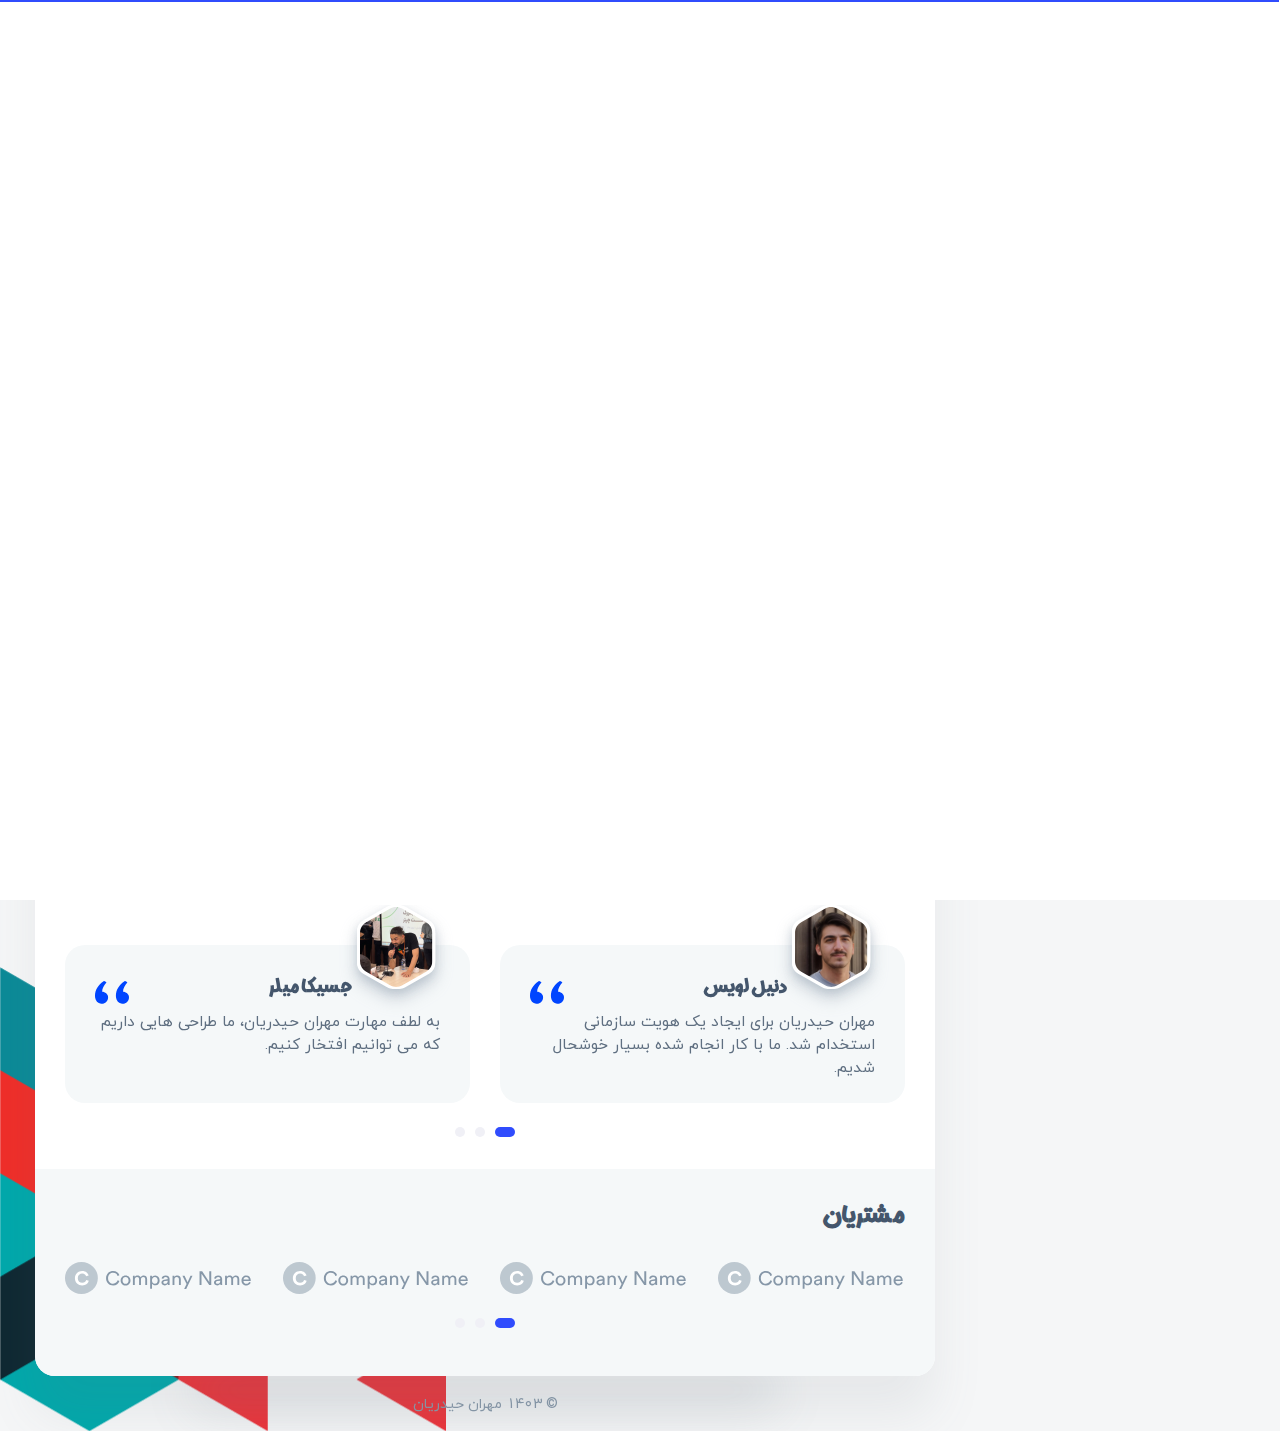
==== commit c9bd47f3: "add seo tag and customize" ====
--- a/index.html
+++ b/index.html
@@ -3,19 +3,41 @@
 
 <head>
     <meta charset="utf-8"/>
-    <title>Creator</title>
+<title>برنامه‌نویس وب | توسعه‌دهنده React و Next.js</title>
 
 	<!-- Meta Data -->
 	<meta http-equiv="X-UA-Compatible" content="IE=edge">
 	<meta name="viewport" content="width=device-width, initial-scale=1, shrink-to-fit=no">
-	<meta name="format-detection" content="telephone=no"/>
+	<meta name="format-detection" content="telephone=yes"/>
     <meta name="format-detection" content="address=no"/>
-    <meta name="author" content="AliNiyazi" />
-    <meta name="description" content="vCard" />
+    <meta name="author" content="Mehran98" />
+<script type="application/ld+json">
+{
+  "@context": "https://schema.org",
+  "@type": "Person",
+  "name": "برنامه‌نویس وب",
+  "jobTitle": "توسعه‌دهنده وب",
+  "url": "https://creatordev.ir",
+  "sameAs": ["https://github.com/mehran98h", "https://linkedin.com/in/mehran98ha"]
+}
+</script>
+
+<meta property="og:title" content="برنامه‌نویس وب | توسعه‌دهنده React و Next.js" />
+<meta property="og:description" content="تجربه خلاقانه و بهینه در توسعه وب با تمرکز بر React و Next.js" />
+<meta property="og:image" content="https://creatordev.ir/images/thumbnail.jpg" />
+<meta property="og:url" content="https://creatordev.ir/" />
+<meta property="og:type" content="website" />
+
+<link rel="canonical" href="https://creatordev.ir/" />
+
+<meta name="keywords" content="برنامه‌نویس وب, React, Next.js, فرانت‌اند, توسعه وب, طراحی وب" />
+
+  <meta name="description" content="من یک برنامه‌نویس وب حرفه‌ای با تجربه در React و Next.js هستم. هدف من ایجاد تجربه‌های سریع، خلاقانه و کاربرپسند برای وب است." />
+
 
     <!-- Twitter data -->
     <meta name="twitter:card" content="summary_large_image">
-    <meta name="twitter:site" content="@AliNiyazi">
+    <meta name="twitter:site" content="@Mehran98">
     <meta name="twitter:title" content="vCard">
     <meta name="twitter:description" content="vCard">
     <meta name="twitter:image" content="assets/images/social.html">
@@ -125,8 +147,7 @@
 		                    <h1 class="title title--h1 title__separate">درباره من</h1>
 						    <p>من یک برنامه‌نویس وب با تمرکز بر توسعه فرانت‌اند هستم و با ابزارهایی مثل React و Next.js دنیای وب را به تجربه‌ای جذاب‌تر و کارآمدتر تبدیل می‌کنم. شور و اشتیاق من در کدنویسی، خلق راهکارهای نوآورانه و خلاقانه‌ای است که نه‌تنها زیبا و کاربرپسند باشند، بلکه عملکردی سریع و بهینه ارائه دهند.
 هر پروژه برای من فرصتی است تا مرزهای خلاقیت را جابه‌جا کنم و به چالش‌های جدید با ایده‌هایی منحصر‌به‌فرد پاسخ دهم. با نگاهی دقیق به جزئیات و تعهد به کیفیت، هدفم ساختن تجربه‌هایی است که تأثیری ماندگار بر کاربران بگذارد. من همواره در حال یادگیری و بهبود هستم تا بهترین‌ها را به دنیای وب بیاورم.</p>
-                            <p>من یک برنامه‌نویس وب با تمرکز بر توسعه فرانت‌اند هستم و با ابزارهایی مثل React و Next.js دنیای وب را به تجربه‌ای جذاب‌تر و کارآمدتر تبدیل می‌کنم. شور و اشتیاق من در کدنویسی، خلق راهکارهای نوآورانه و خلاقانه‌ای است که نه‌تنها زیبا و کاربرپسند باشند، بلکه عملکردی سریع و بهینه ارائه دهند.
-هر پروژه برای من فرصتی است تا مرزهای خلاقیت را جابه‌جا کنم و به چالش‌های جدید با ایده‌هایی منحصر‌به‌فرد پاسخ دهم. با نگاهی دقیق به جزئیات و تعهد به کیفیت، هدفم ساختن تجربه‌هایی است که تأثیری ماندگار بر کاربران بگذارد. من همواره در حال یادگیری و بهبود هستم تا بهترین‌ها را به دنیای وب بیاورم.کتابهای زیادی در شصت و سه درصد گذشته، حال و آینده شناخت فراوان جامعه و متخصصان را می طلبد تا با نرم افزارها شناخت بیشتری را برای طراحان رایانه ای علی الخصوص طراحان خلاقی و فرهنگ پیشرو در زبان فارسی ایجاد کرد. </p>
+                            <p></p>
 					    </div>
 
 						<!-- What -->
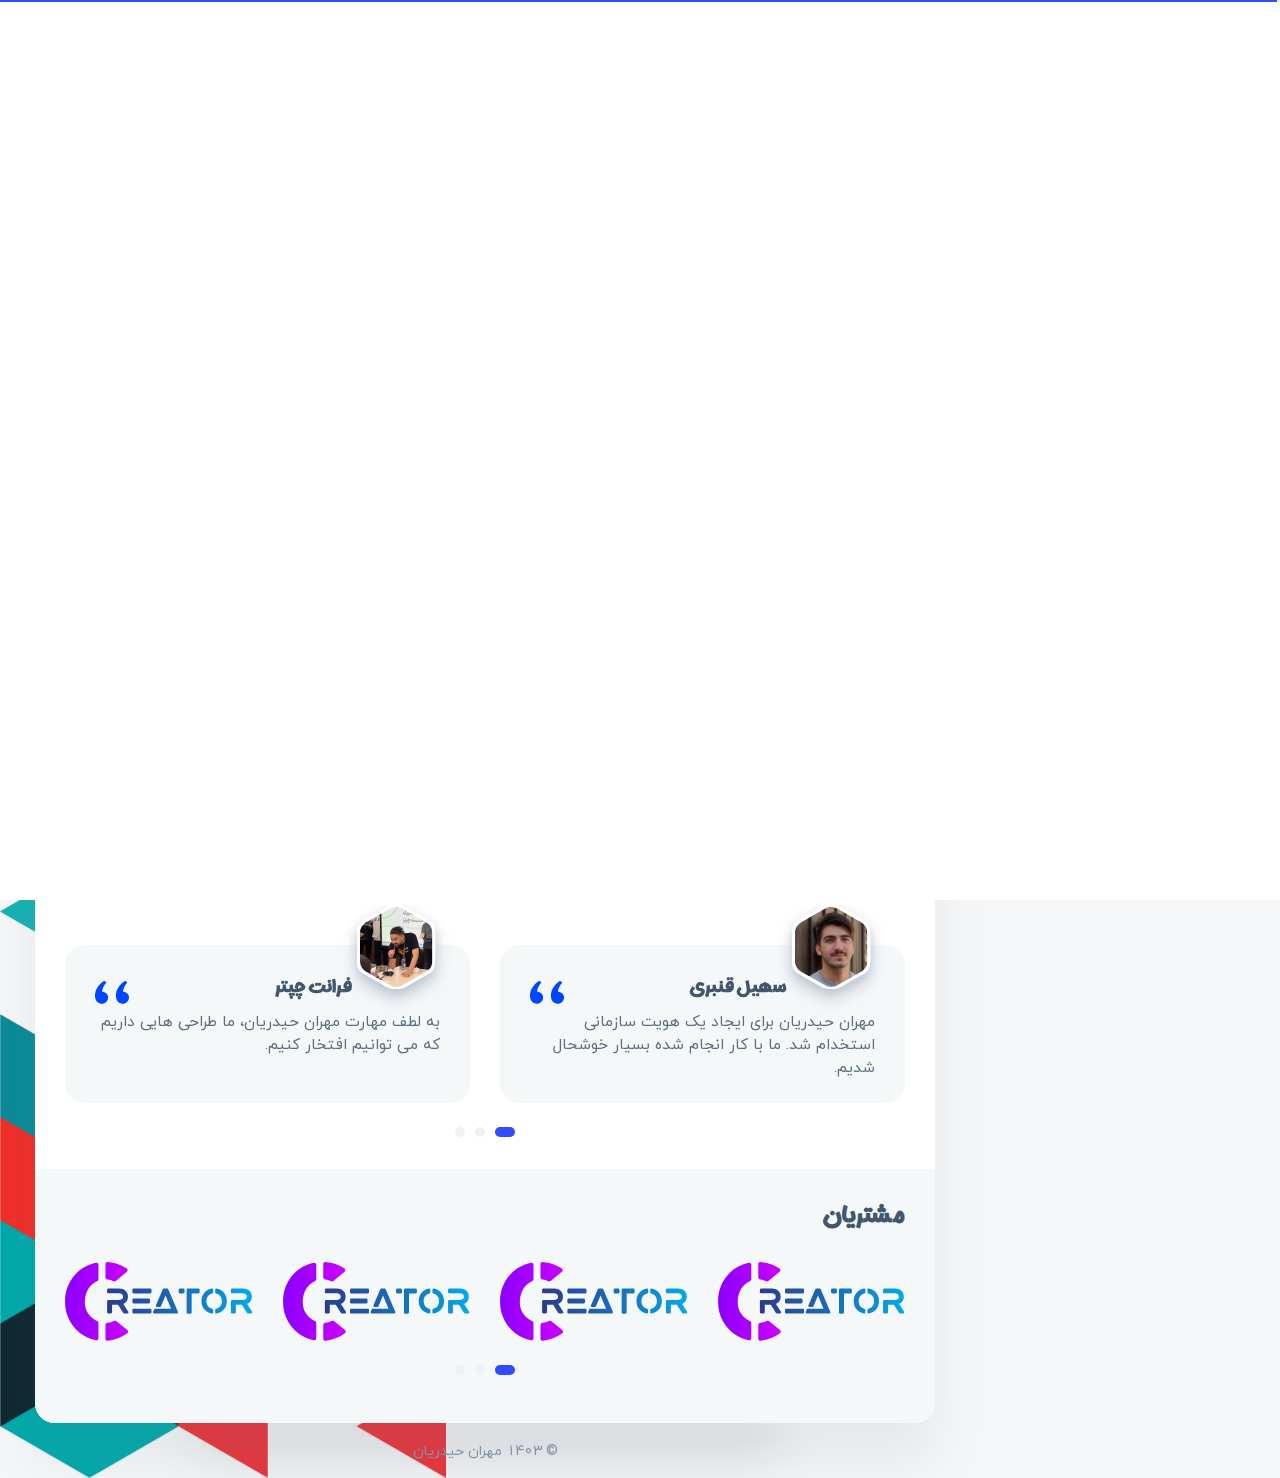
==== commit a9881e18: "update all file and image for custom personal mehran98" ====
--- a/index.html
+++ b/index.html
@@ -213,7 +213,7 @@
                                                 <image xlink:href="assets/img/avatar-2.jpg" height="100%" width="100%" />
                                             </g>
                                         </svg><!-https://t.me/sab zrea ->
-									    <h4 class="title title--h5">دنیل لویس</h4>
+									    <h4 class="title title--h5">سهیل قنبری</h4>
 										<p class="review-item__caption"> مهران حیدریان برای ایجاد یک هویت سازمانی استخدام شد. ما با کار انجام شده بسیار خوشحال شدیم.</p>
 									</div>
 
@@ -224,7 +224,7 @@
                                                 <image xlink:href="assets/img/avatar-3.jpg" height="100%" width="100%" />
                                             </g>
                                         </svg>
-									    <h4 class="title title--h5">جسیکا میلر</h4>
+									    <h4 class="title title--h5">فرانت چپتر</h4>
 										<p class="review-item__caption">به لطف مهارت  مهران حیدریان، ما طراحی هایی داریم که می توانیم افتخار کنیم.</p>
 									</div>
 
@@ -235,7 +235,7 @@
                                                 <image xlink:href="assets/img/avatar-4.jpg" height="100%" width="100%" />
                                             </g>
                                         </svg>
-									    <h4 class="title title--h5">تانیا رویز</h4>
+									    <h4 class="title title--h5">Tony</h4>
 										<p class="review-item__caption"> مهران حیدریان برای ایجاد یک هویت سازمانی استخدام شد. ما با کار انجام شده بسیار خوشحال شدیم.</p>
 									</div>
 
@@ -246,7 +246,7 @@
                                                 <image xlink:href="assets/img/avatar-5.jpg" height="100%" width="100%" />
                                             </g>
                                         </svg>
-									    <h4 class="title title--h5">توماس کاسترو</h4>
+									    <h4 class="title title--h5">علی ازقندی</h4>
 										<p class="review-item__caption">به لطف مهارت  مهران حیدریان، ما طراحی هایی داریم که می توانیم افتخار کنیم.</p>
 									</div>
                                 </div>
